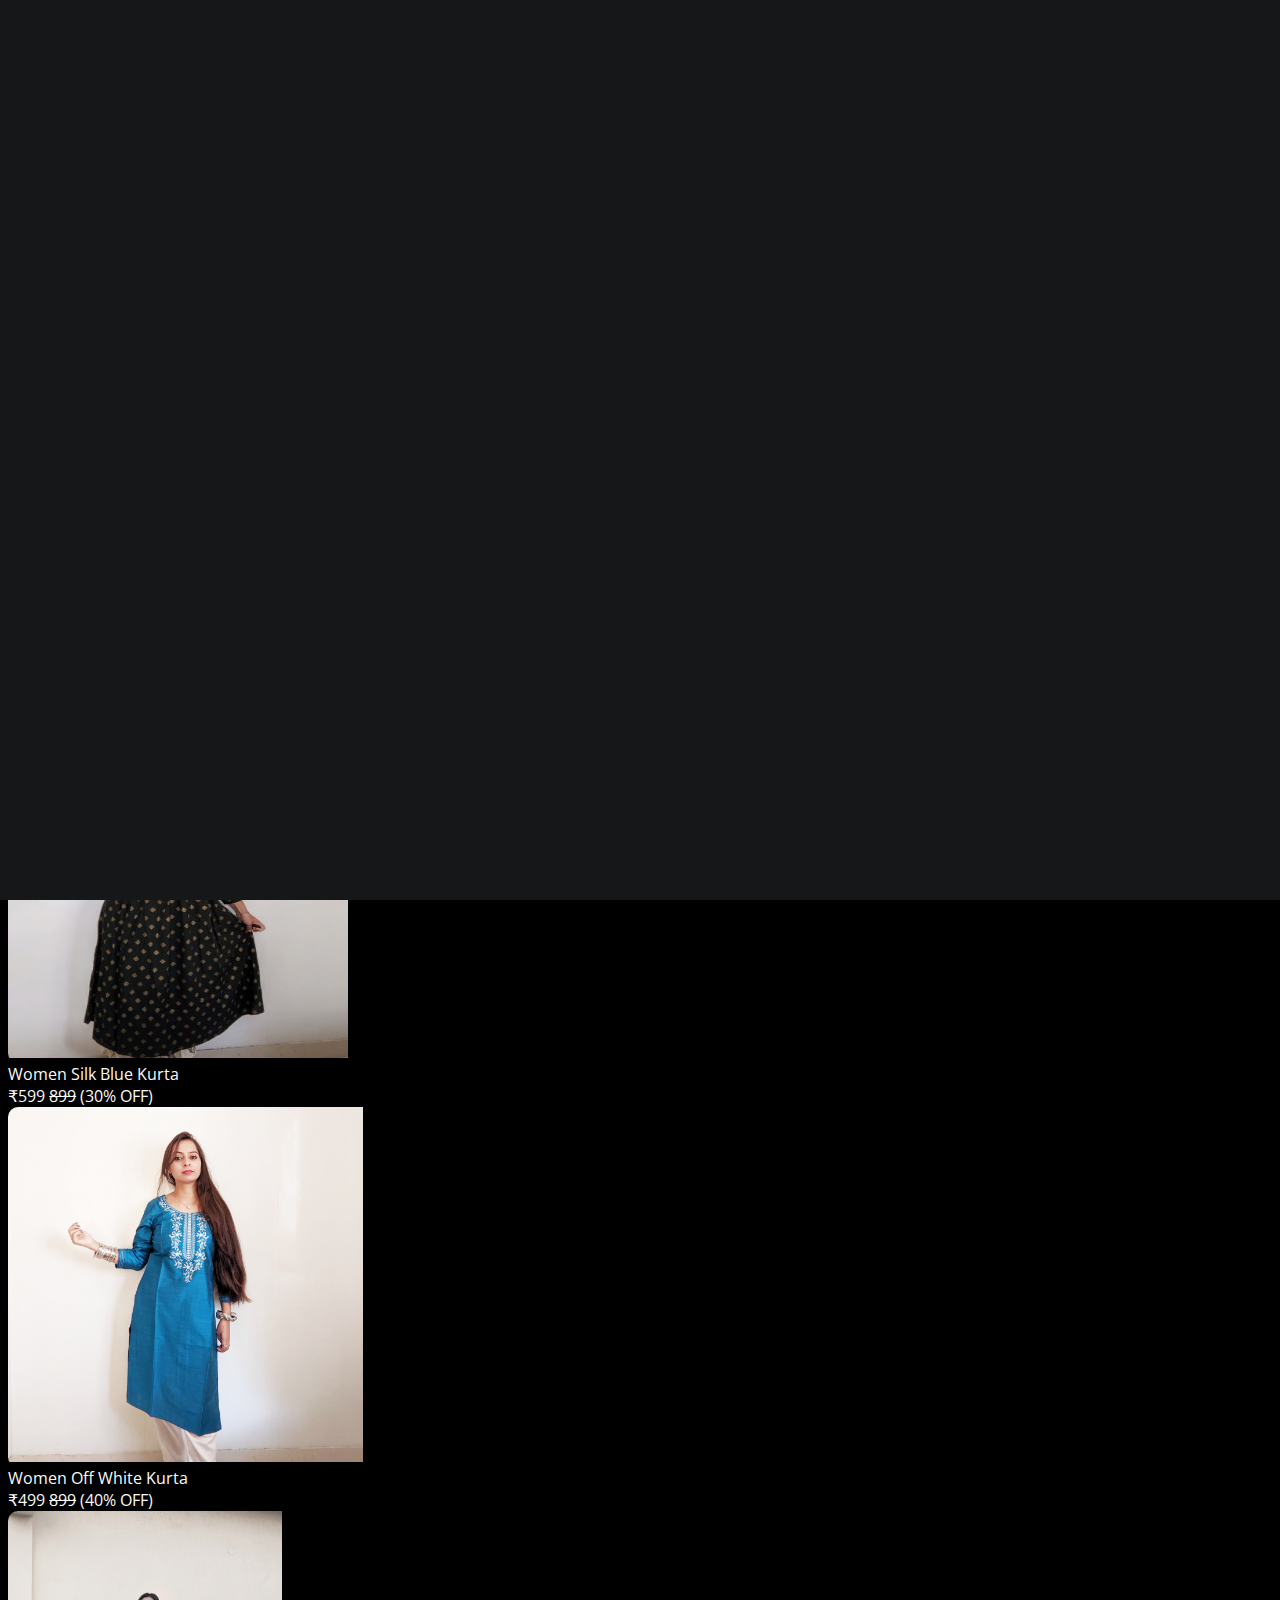
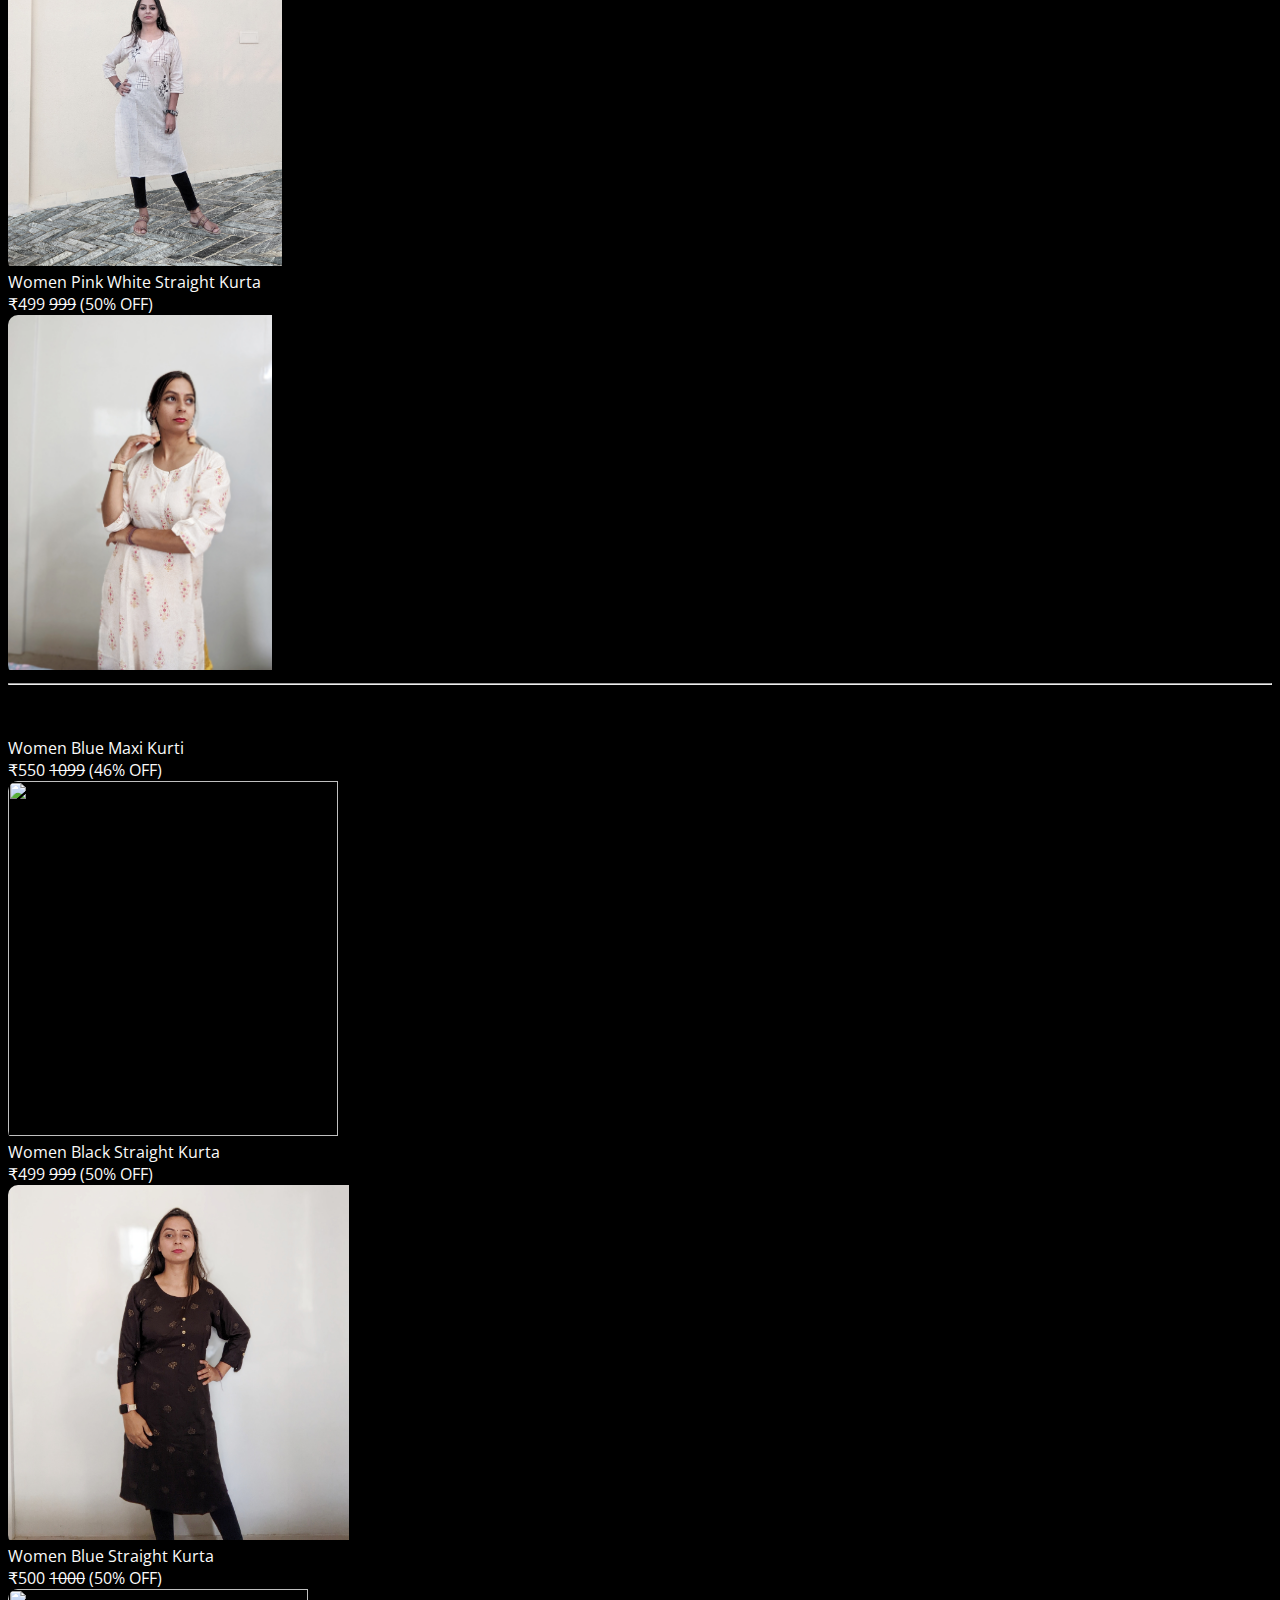
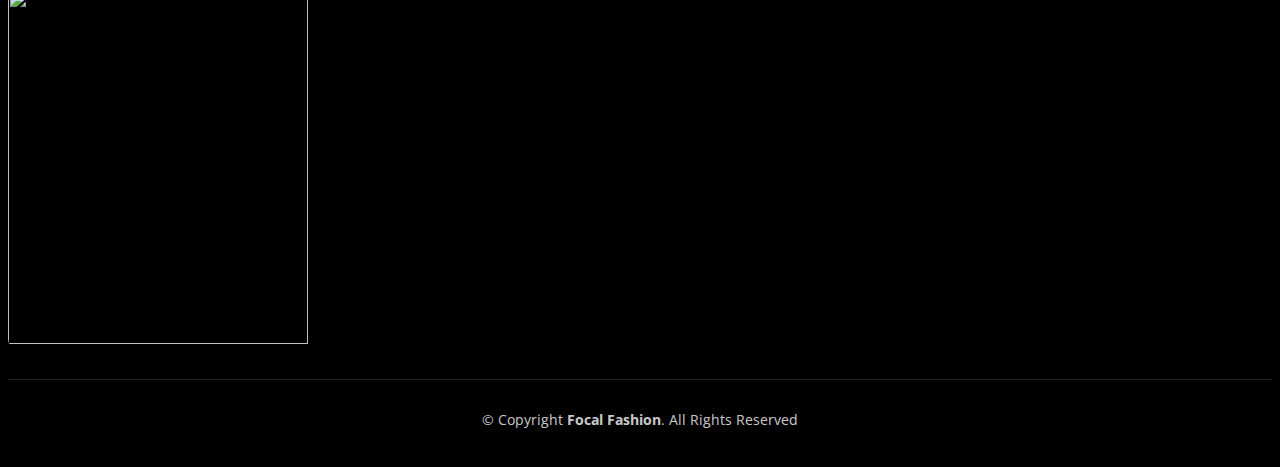
==== index.html @ 47ecf694 "Meta tag changes" ====
<!DOCTYPE html>
<html lang="en">

<head>
  <meta charset="utf-8">
  <meta content="width=device-width, initial-scale=1.0" name="viewport">

  <title>Women Style | Kurta | Ethinic Wear | Focal Fashion</title>
  <meta content="Comfortable and affordable kurtis for all women. Kurtas are the most comfortable and elegant attire for you. 
  Clothing is not just a material but it brings the confidence to you " 
  name="description">
  <meta content="Women fashion" name="keywords">

  <!-- Favicons -->
  <link href="assets/img/favicon.png" rel="icon">
  <link href="assets/img/apple-touch-icon.png" rel="apple-touch-icon">

  <!-- Google Fonts -->
  <link rel="preconnect" href="https://fonts.googleapis.com">
  <link rel="preconnect" href="https://fonts.gstatic.com" crossorigin>
  <link href="https://fonts.googleapis.com/css2?family=Open+Sans:ital,wght@0,300;0,400;0,500;0,600;0,700;1,300;1,400;1,600;1,700&family=Inter:ital,wght@0,300;0,400;0,500;0,600;0,700;1,300;1,400;1,500;1,600;1,700&family=Cardo:ital,wght@0,400;0,700;1,400&display=swap" rel="stylesheet">

  <!-- Vendor CSS Files -->
  <link rel="stylesheet" href="https://cdnjs.cloudflare.com/ajax/libs/bootstrap/5.2.0/css/bootstrap.min.css" integrity="sha512-XWTTruHZEYJsxV3W/lSXG1n3Q39YIWOstqvmFsdNEEQfHoZ6vm6E9GK2OrF6DSJSpIbRbi+Nn0WDPID9O7xB2Q==" crossorigin="anonymous" referrerpolicy="no-referrer" />
  <link rel="stylesheet" href="https://cdnjs.cloudflare.com/ajax/libs/bootstrap-icons/1.9.1/font/bootstrap-icons.min.css" integrity="sha512-5PV92qsds/16vyYIJo3T/As4m2d8b6oWYfoqV+vtizRB6KhF1F9kYzWzQmsO6T3z3QG2Xdhrx7FQ+5R1LiQdUA==" crossorigin="anonymous" referrerpolicy="no-referrer" />
  <link rel="stylesheet" href="https://cdnjs.cloudflare.com/ajax/libs/Swiper/8.3.2/swiper-bundle.min.css" integrity="sha512-T3xwtELy3dqQUajk2sl4V6x/VnT+WbXgAKIu/Go7L6oDDWf4A5dJbG49vKn0am3dTNh/KHAbU2+4Ih2vVioxSg==" crossorigin="anonymous" referrerpolicy="no-referrer" />
  <link rel="stylesheet" href="https://cdnjs.cloudflare.com/ajax/libs/glightbox/3.2.0/css/glightbox.min.css" integrity="sha512-T+KoG3fbDoSnlgEXFQqwcTC9AdkFIxhBlmoaFqYaIjq2ShhNwNao9AKaLUPMfwiBPL0ScxAtc+UYbHAgvd+sjQ==" crossorigin="anonymous" referrerpolicy="no-referrer" />
  <link rel="stylesheet" href="https://cdnjs.cloudflare.com/ajax/libs/aos/2.3.4/aos.css" integrity="sha512-1cK78a1o+ht2JcaW6g8OXYwqpev9+6GqOkz9xmBN9iUUhIndKtxwILGWYOSibOKjLsEdjyjZvYDq/cZwNeak0w==" crossorigin="anonymous" referrerpolicy="no-referrer" />

  <!-- Template Main CSS File -->
  <link href="assets/css/main.css" rel="stylesheet">
  <script async src="https://www.googletagmanager.com/gtag/js?id=G-SYGK1VL1H3"></script>
<script>
  window.dataLayer = window.dataLayer || [];
  function gtag(){dataLayer.push(arguments);}
  gtag('js', new Date());

  gtag('config', 'G-SYGK1VL1H3');
</script>
</head>

<body>

  <!-- ======= Header ======= -->
  <header id="header" class="header d-flex align-items-center fixed-top">
    <div class="container-fluid d-flex align-items-center justify-content-between">

      <a href="index.html" class="logo d-flex align-items-center  me-auto me-lg-0">
        <!-- Uncomment the line below if you also wish to use an image logo -->
        <i class="bi bi-camera"></i>
        <img src="assets/img/gallery/focalfashion.png" alt="">
        <!--
        <h1>Focal Fashion</h1> -->
      </a>

      <nav id="navbar" class="navbar">
        <ul>
          <li><a href="index.html" class="active">Home</a></li>
          <!--<li><a href="about.html">About</a></li>
          <li class="dropdown">
            <a href="#"><span>Products</span> <i class="bi bi-chevron-down dropdown-indicator"></i></a>
            <ul>
              <li class="dropdown">
                <a href="#"><span>Kurtas</span> <i class="bi bi-chevron-down dropdown-indicator"></i></a>
                <ul>
                  <li><a href="pages/anarkali-green-kurta.html">Anarkali Green Kurta</a></li>
                </ul>
              </li>
              <li class="dropdown">
                <a href="#"><span>Dress</span> <i class="bi bi-chevron-down dropdown-indicator"></i></a>
                <ul>
                  <li><a href="pages/blue-dress.html">Blue Dress</a></li>
                </ul>
              </li>
            </ul>
            <li><a href="services.html">Services</a></li>
          </li>-->
        
          <li><a href="contact.html">Contact</a></li>
        </ul>
      </nav><!-- .navbar -->

      <div class="header-social-links">
        <!--<a href="#" class="twitter"><i class="bi bi-twitter"></i></a>
        <a href="#" class="facebook"><i class="bi bi-facebook"></i></a>
        <a href="https://www.instagram.com/focalfashion_" class="instagram" target="_blank"><i class="bi bi-instagram"></i></a> -->
        <!--<a href="#" class="linkedin"><i class="bi bi-linkedin"></i></i></a>-->
      </div>
      <i class="mobile-nav-toggle mobile-nav-show bi bi-list"></i>
      <i class="mobile-nav-toggle mobile-nav-hide d-none bi bi-x"></i>

    </div>
  </header><!-- End Header -->

  <!-- ======= Hero Section ======= -->
  <section id="hero" class="hero d-flex flex-column justify-content-center align-items-center" data-aos="fade" data-aos-delay="1500">
    <div class="container">
      <div class="row justify-content-center">
        <div class="col-lg-6 text-center">
          <h2>Be Comfortable and Confident</h2>
          <p></p>
          <a href="https://wa.me/918278808691" class="btn-get-started">Buy Now</a>
        </div>
      </div>
    </div>
  </section><!-- End Hero Section -->

  <main id="main" data-aos="fade" data-aos-delay="1500">

    <!-- ======= Gallery Section ======= -->
    <section id="gallery" class="gallery">
      <div class="container-fluid">

        <div class="row gy-4 justify-content-center">
          
          <div class="col-xl-3 col-lg-4 col-md-6">

            <div>
              <h>Women Party Wear Anarkali Kurta</h><br>
              ₹599 <strike>1099</strike> (41% OFF)
                              </div>

            <div class="gallery-item h-100">
              <img src="assets/img/gallery/anarkali-green-kurta/a1.jpg" class="img-fluid" alt=""  style="width: 340px; height: 355px; text-align: center;">
              <div class="gallery-links d-flex align-items-center justify-content-center">
        
             
                <a href="pages/anarkali-green-kurta.html" class="details-link"><i class="bi bi-arrows-angle-expand"></i></a>
              </div>
            </div>
          </div>

          <div class="col-xl-3 col-lg-4 col-md-6">

            <div>
              <h>Women Silk Blue Kurta</h><br>
              ₹599 <strike>899</strike> (30% OFF)
              
                              </div>
            <div class="gallery-item h-100">
              <img src="assets/img/gallery/silk-kurta/a1.jpg" class="img-fluid" alt="" style="width: 355x; height: 355px; text-align: center;">
              <div class="gallery-links d-flex align-items-center justify-content-center">
                <!--<a href="assets/img/gallery/silk-kurta/a1.jpg" title="Gallery 1" class="glightbox preview-link"><i class="bi bi-arrows-angle-expand"></i></a> 
                <a href="pages/silk-kurta.html" class="details-link"><i class="bi bi-link-45deg"></i></a> -->
                <a href="pages/silk-kurta.html" class="details-link"><i class="bi bi-arrows-angle-expand"></i></a> 
              </div>
            </div>
          </div>

          

          <div class="col-xl-3 col-lg-4 col-md-6">
            <div>
              <h>Women Off White Kurta</h><br>
              ₹499 <strike>899</strike> (40% OFF)
              
                              </div>
            <div class="gallery-item h-100">
              <img src="assets/img/gallery/office-wear-straight-kurta/a1.jpg" class="img-fluid" alt="" style="width: 355x; height: 355px; text-align: center;">
              <div class="gallery-links d-flex align-items-center justify-content-center">
                    <!-- <a href="assets/img/gallery/office-wear-straight-kurta/a1.jpg" title="Gallery 1" class="glightbox preview-link"><i class="bi bi-arrows-angle-expand"></i></a>
                <a href="pages/office-wear-straight-kurta.html" class="details-link"><i class="bi bi-link-45deg"></i></a> -->
                <a href="pages/office-wear-straight-kurta.html" class="details-link"><i class="bi bi-arrows-angle-expand"></i></a>
              </div>
            </div>
          </div>

          <div class="col-xl-3 col-lg-4 col-md-6">
            <div>
              <h>Women Pink White Straight Kurta</h><br>
              ₹499 <strike>999</strike> (50% OFF)
              
                              </div>
            <div class="gallery-item h-100">
              <img src="assets/img/gallery/pink-white-kurta/a1.jpg" class="img-fluid" alt="" style="width: 355x; height: 355px; text-align: center;">
              <div class="gallery-links d-flex align-items-center justify-content-center">
                <!--<a href="assets/img/gallery/pink-white-kurta/a1.jpg" title="Gallery 1" class="glightbox preview-link"><i class="bi bi-arrows-angle-expand"></i></a>
                <a href="pages/pink-white-kurta.html" class="details-link"><i class="bi bi-link-45deg"></i></a>-->
                <a href="pages/pink-white-kurta.html" class="details-link"><i class="bi bi-arrows-angle-expand"></i></a>
              </div>
            </div>
          </div>
<hr>
<br> &nbsp; 
&nbsp; &nbsp; 

          <div class="col-xl-3 col-lg-4 col-md-6">
            <div>
              <h>Women Blue Maxi Kurti</h><br>
              ₹550 <strike>1099</strike> (46% OFF)
              
                              </div>
            <div class="gallery-item h-100">
              <img src="assets/img/gallery/blue-dress/a1.jpg" class="img-fluid" alt="" style="width: 330px; height: 355px; text-align: center;">
              <div class="gallery-links d-flex align-items-center justify-content-center">
                <!--<a href="assets/img/gallery/blue-dress/a1.jpg" title="Gallery 1" class="glightbox preview-link"><i class="bi bi-arrows-angle-expand"></i></a>
                <a href="pages/blue-dress.html" class="details-link"><i class="bi bi-link-45deg"></i></a> -->
                <a href="pages/blue-dress.html" class="details-link"><i class="bi bi-arrows-angle-expand"></i></a>
              </div>
            </div>
          </div>

          <div class="col-xl-3 col-lg-4 col-md-6">
            <div>
              <h>Women Black Straight  Kurta</h><br>
              ₹499 <strike>999</strike> (50% OFF)
              
                              </div>
            <div class="gallery-item h-100">
              <img src="assets/img/gallery/black-straight-kurti/a1.jpg" class="img-fluid" alt="" style="width: 355x; height: 355px; text-align: center;">
              <div class="gallery-links d-flex align-items-center justify-content-center">
                <!--<a href="assets/img/gallery/black-straight-kurti/a1.jpg" title="Gallery 1" class="glightbox preview-link"><i class="bi bi-arrows-angle-expand"></i></a>
                <a href="pages/black-straight-kurti.html" class="details-link"><i class="bi bi-link-45deg"></i></a> -->

                <a href="pages/black-straight-kurti.html" class="details-link"><i class="bi bi-arrows-angle-expand"></i></a>
              </div>
            </div>
          </div>

          <div class="col-xl-3 col-lg-4 col-md-6">
            <div>
              <h>Women Blue Straight Kurta</h><br>
              ₹500 <strike>1000</strike> (50% OFF)
              
                              </div>
            <div class="gallery-item h-100">
              <img src="assets/img/gallery/blue-straight/a1.jpg" class="img-fluid" alt="" style="width: 300px; height: 355px; text-align: center;">
              <div class="gallery-links d-flex align-items-center justify-content-center">
               <!-- <a href="assets/img/gallery/blue-straight/a1.jpg" title="Gallery 1" class="glightbox preview-link"><i class="bi bi-arrows-angle-expand"></i></a>
                <a href="pages/blue-straight.html" class="details-link"><i class="bi bi-link-45deg"></i></a>  -->
                <a href="pages/blue-straight.html" class="details-link"><i class="bi-arrows-angle-expand"></i></a> 
              </div>
            </div>
          </div>

        </div>

      </div>
    </section><!-- End Gallery Section -->

  </main><!-- End #main -->

  <!-- ======= Footer ======= -->
  <footer id="footer" class="footer">
    <div class="container">
      <div class="copyright">
        &copy; Copyright <strong><span>Focal Fashion</span></strong>. All Rights Reserved
      </div>
    </div>
  </footer><!-- End Footer -->

  <a href="#" class="scroll-top d-flex align-items-center justify-content-center"><i class="bi bi-arrow-up-short"></i></a>

  <div id="preloader">
    <div class="line"></div>
  </div>

  <!-- Vendor JS Files -->
  <script src="https://cdnjs.cloudflare.com/ajax/libs/bootstrap/5.2.0/js/bootstrap.bundle.min.js" integrity="sha512-9GacT4119eY3AcosfWtHMsT5JyZudrexyEVzTBWV3viP/YfB9e2pEy3N7WXL3SV6ASXpTU0vzzSxsbfsuUH4sQ==" crossorigin="anonymous" referrerpolicy="no-referrer"></script>
  <script src="https://cdnjs.cloudflare.com/ajax/libs/Swiper/8.3.2/swiper-bundle.min.js" integrity="sha512-V1mUBtsuFY9SNr+ptlCQAlPkhsH0RGLcazvOCFt415od2Bf9/YkdjXxZCdhrP/TVYsPeAWuHa+KYLbjNbeEnWg==" crossorigin="anonymous" referrerpolicy="no-referrer"></script>
  <script src="https://cdnjs.cloudflare.com/ajax/libs/glightbox/3.2.0/js/glightbox.min.js" integrity="sha512-S/H9RQ6govCzeA7F9D0m8NGfsGf0/HjJEiLEfWGaMCjFzavo+DkRbYtZLSO+X6cZsIKQ6JvV/7Y9YMaYnSGnAA==" crossorigin="anonymous" referrerpolicy="no-referrer"></script>
  <script src="https://cdnjs.cloudflare.com/ajax/libs/aos/2.3.4/aos.js" integrity="sha512-A7AYk1fGKX6S2SsHywmPkrnzTZHrgiVT7GcQkLGDe2ev0aWb8zejytzS8wjo7PGEXKqJOrjQ4oORtnimIRZBtw==" crossorigin="anonymous" referrerpolicy="no-referrer"></script>

  <!-- Template Main JS File -->
  <script src="assets/js/main.js"></script>

</body>

</html>
---- assets/css/main.css ----
/*--------------------------------------------------------------
# Set main reusable colors and fonts using CSS variables
# Learn more about CSS variables at https://developer.mozilla.org/en-US/docs/Web/CSS/Using_CSS_custom_properties
--------------------------------------------------------------*/
/* Fonts */
:root {
  --font-default: "Open Sans", system-ui, -apple-system, "Segoe UI", Roboto, "Helvetica Neue", Arial, "Noto Sans", "Liberation Sans", sans-serif, "Apple Color Emoji", "Segoe UI Emoji", "Segoe UI Symbol", "Noto Color Emoji";
  --font-primary: "Inter", sans-serif;
  --font-secondary: 'Open Sans','Segoe UI', Tahoma, Geneva, Verdana, sans-serif;
}

/* Colors */
:root {
  --color-default: #fafafa;
  --color-primary: #e33d2e;
  --color-secondary: #161718;
  --color-primary-contrast: #e06246;
}

/* Smooth scroll behavior */
:root {
  scroll-behavior: smooth;
}

/*--------------------------------------------------------------
# General
--------------------------------------------------------------*/
body {
  font-family: var(--font-default);
  color: var(--color-default);
  background-color: #000;
}

a {
  color: var(--color-primary);
  text-decoration: none;
}

a:hover {
  color: #32cf93;
  text-decoration: none;
}

h1,
h2,
h3,
h4,
h5,
h6 {
  font-family: var(--font-primary);
}

/*--------------------------------------------------------------
# Sections & Section Header
--------------------------------------------------------------*/
.section-header {
  padding-bottom: 40px;
}

.section-header h2 {
  font-size: 14px;
  font-weight: 500;
  padding: 0;
  line-height: 1px;
  margin: 0 0 5px 0;
  letter-spacing: 2px;
  text-transform: uppercase;
  color: rgba(255, 255, 255, 0.6);
  font-family: var(--font-primary);
}

.section-header h2::after {
  content: "";
  width: 120px;
  height: 1px;
  display: inline-block;
  background: #5bd9a9;
  margin: 4px 10px;
}

.section-header p {
  margin: 0;
  margin: 0;
  font-size: 36px;
  font-weight: 700;
  font-family: var(--font-secondary);
  color: #fff;
}

/*--------------------------------------------------------------
# Page Header
--------------------------------------------------------------*/
.page-header {
  padding: 120px 0 60px 0;
  min-height: 30vh;
  position: relative;
}

.page-header h2 {
  font-size: 56px;
  font-weight: 500;
  color: #fff;
  font-family: var(--font-secondary);
}

@media (max-width: 768px) {
  .page-header h2 {
    font-size: 36px;
  }
}

.page-header p {
  color: rgba(255, 255, 255, 0.8);
}

.page-header .cta-btn {
  font-family: var(--font-primary);
  font-weight: 400;
  font-size: 14px;
  display: inline-block;
  padding: 12px 40px;
  border-radius: 4px;
  letter-spacing: 1px;
  text-transform: uppercase;
  transition: 0.3s;
  color: #fff;
  background: var(--color-primary);
}

.page-header .cta-btn:hover {
  background: var(--color-primary-contrast);
}

/*--------------------------------------------------------------
# Scroll top button
--------------------------------------------------------------*/
.scroll-top {
  position: fixed;
  visibility: hidden;
  opacity: 0;
  right: 15px;
  bottom: -15px;
  z-index: 99999;
  background: var(--color-primary);
  width: 44px;
  height: 44px;
  border-radius: 50px;
  transition: all 0.4s;
}

.scroll-top i {
  font-size: 24px;
  color: #fff;
  line-height: 0;
}

.scroll-top:hover {
  background: rgba(39, 167, 118, 0.8);
  color: #fff;
}

.scroll-top.active {
  visibility: visible;
  opacity: 1;
  bottom: 15px;
}

/*--------------------------------------------------------------
# Preloader
--------------------------------------------------------------*/
#preloader {
  display: flex;
  position: fixed;
  inset: 0;
  width: 100%;
  height: 100vh;
  z-index: 99999;
}

#preloader:before,
#preloader:after {
  content: "";
  background-color: var(--color-secondary);
  position: absolute;
  inset: 0;
  width: 50%;
  height: 100%;
  transition: all 0.3s ease 0s;
  z-index: -1;
}

#preloader:after {
  left: auto;
  right: 0;
}

#preloader .line {
  position: relative;
  overflow: hidden;
  margin: auto;
  width: 1px;
  height: 280px;
  transition: all 0.8s ease 0s;
}

#preloader .line:before {
  content: "";
  position: absolute;
  background-color: #fff;
  left: 0;
  top: 50%;
  width: 1px;
  height: 0%;
  transform: translateY(-50%);
  -webkit-animation: lineincrease 1000ms ease-in-out 0s forwards;
  animation: lineincrease 1000ms ease-in-out 0s forwards;
}

#preloader .line:after {
  content: "";
  position: absolute;
  background-color: #999;
  left: 0;
  top: 0;
  width: 1px;
  height: 100%;
  transform: translateY(-100%);
  -webkit-animation: linemove 1200ms linear 0s infinite;
  animation: linemove 1200ms linear 0s infinite;
  -webkit-animation-delay: 2000ms;
  animation-delay: 2000ms;
}

#preloader.loaded .line {
  opacity: 0;
  height: 100% !important;
}

#preloader.loaded .line:after {
  opacity: 0;
}

#preloader.loaded:before,
#preloader.loaded:after {
  -webkit-animation: preloaderfinish 300ms ease-in-out 500ms forwards;
  animation: preloaderfinish 300ms ease-in-out 500ms forwards;
}

@-webkit-keyframes lineincrease {
  0% {
    height: 0%;
  }

  100% {
    height: 100%;
  }
}

@keyframes lineincrease {
  0% {
    height: 0%;
  }

  100% {
    height: 100%;
  }
}

@-webkit-keyframes linemove {
  0% {
    transform: translateY(200%);
  }

  100% {
    transform: translateY(-100%);
  }
}

@keyframes linemove {
  0% {
    transform: translateY(200%);
  }

  100% {
    transform: translateY(-100%);
  }
}

@-webkit-keyframes preloaderfinish {
  0% {
    width: 5 0%;
  }

  100% {
    width: 0%;
  }
}

@keyframes preloaderfinish {
  0% {
    width: 5 0%;
  }

  100% {
    width: 0%;
  }
}

/*--------------------------------------------------------------
# Header
--------------------------------------------------------------*/
.header {
  transition: all 0.5s;
  z-index: 997;
  padding: 30px 0;
  background-color: #000;
}

.header .logo {
  transition: 0.3s;
}

.header .logo img {
  max-height: 40px;
  margin-right: 8px;
}

.header .logo h1 {
  font-size: 32px;
  margin: 0;
  font-weight: 400;
  color: #fff;
  font-family: var(--font-secondary);
}

.header .logo i {
  font-size: 32px;
  margin-right: 8px;
  line-height: 0;
}

@media (max-width: 575px) {
  .header .logo h1 {
    font-size: 26px;
  }

  .header .logo i {
    font-size: 24px;
  }
}

.header .header-social-links {
  padding-right: 15px;
}

.header .header-social-links a {
  color: rgba(255, 255, 255, 0.5);
  padding-left: 15px;
  display: inline-block;
  line-height: 0px;
  transition: 0.3s;
  font-size: 16px;
}

.header .header-social-links a:hover {
  color: #fff;
}

@media (max-width: 575px) {
  .header .header-social-links a {
    padding-left: 5px;
  }
}

/*--------------------------------------------------------------
# Desktop Navigation
--------------------------------------------------------------*/
@media (min-width: 1280px) {
  .navbar {
    padding: 0;
  }

  .navbar ul {
    margin: 0;
    padding: 0;
    display: flex;
    list-style: none;
    align-items: center;
  }

  .navbar li {
    position: relative;
  }

  .navbar a,
  .navbar a:focus {
    display: flex;
    align-items: center;
    justify-content: space-between;
    padding: 10px 0 10px 30px;
    font-family: var(--font-primary);
    text-transform: uppercase;
    letter-spacing: 1px;
    font-size: 13px;
    font-weight: 400;
    color: rgba(255, 255, 255, 0.5);
    white-space: nowrap;
    transition: 0.3s;
  }

  .navbar a i,
  .navbar a:focus i {
    font-size: 12px;
    line-height: 0;
    margin-left: 5px;
  }

  .navbar a:hover,
  .navbar .active,
  .navbar .active:focus,
  .navbar li:hover>a {
    color: #fff;
  }

  .navbar .dropdown ul {
    display: block;
    position: absolute;
    left: 14px;
    top: calc(100% + 30px);
    margin: 0;
    padding: 10px 0;
    z-index: 99;
    opacity: 0;
    visibility: hidden;
    background: var(--color-secondary);
    transition: 0.3s;
    border-radius: 4px;
  }

  .navbar .dropdown ul li {
    min-width: 200px;
  }

  .navbar .dropdown ul a {
    padding: 10px 20px;
    font-size: 15px;
    text-transform: none;
    font-weight: 400;
  }

  .navbar .dropdown ul a i {
    font-size: 12px;
  }

  .navbar .dropdown ul a:hover,
  .navbar .dropdown ul .active:hover,
  .navbar .dropdown ul li:hover>a {
    color: #fff;
  }

  .navbar .dropdown:hover>ul {
    opacity: 1;
    top: 100%;
    visibility: visible;
  }

  .navbar .dropdown .dropdown ul {
    top: 0;
    left: calc(100% - 30px);
    visibility: hidden;
  }

  .navbar .dropdown .dropdown:hover>ul {
    opacity: 1;
    top: 0;
    left: 100%;
    visibility: visible;
  }
}

@media (min-width: 1280px) and (max-width: 1366px) {
  .navbar .dropdown .dropdown ul {
    left: -90%;
  }

  .navbar .dropdown .dropdown:hover>ul {
    left: -100%;
  }
}

@media (min-width: 1280px) {

  .mobile-nav-show,
  .mobile-nav-hide {
    display: none;
  }
}

/*--------------------------------------------------------------
# Mobile Navigation
--------------------------------------------------------------*/
@media (max-width: 1279px) {
  .navbar {
    position: fixed;
    top: 0;
    right: -100%;
    width: 100%;
    max-width: 400px;
    bottom: 0;
    transition: 0.3s;
    z-index: 9997;
  }

  .navbar ul {
    position: absolute;
    inset: 0;
    padding: 50px 0 10px 0;
    margin: 0;
    background: rgba(0, 0, 0, 0.9);
    overflow-y: auto;
    transition: 0.3s;
    z-index: 9998;
  }

  .navbar a,
  .navbar a:focus {
    display: flex;
    align-items: center;
    justify-content: space-between;
    padding: 10px 20px;
    font-family: var(--font-primary);
    font-size: 13px;
    text-transform: uppercase;
    font-weight: 400;
    color: rgba(255, 255, 255, 0.5);
    letter-spacing: 1px;
    white-space: nowrap;
    transition: 0.3s;
  }

  .navbar a i,
  .navbar a:focus i {
    font-size: 12px;
    line-height: 0;
    margin-left: 5px;
  }

  .navbar a:hover,
  .navbar .active,
  .navbar .active:focus,
  .navbar li:hover>a {
    color: #fff;
  }

  .navbar .dropdown ul,
  .navbar .dropdown .dropdown ul {
    position: static;
    display: none;
    padding: 10px 0;
    margin: 10px 20px;
    transition: all 0.5s ease-in-out;
    border: 1px solid black;
  }

  .navbar .dropdown>.dropdown-active,
  .navbar .dropdown .dropdown>.dropdown-active {
    display: block;
  }

  .mobile-nav-show {
    color: #fff;
    font-size: 28px;
    cursor: pointer;
    line-height: 0;
    transition: 0.5s;
    z-index: 9999;
    margin: 0 10px 0 10px;
  }

  .mobile-nav-hide {
    color: #fff;
    font-size: 32px;
    cursor: pointer;
    line-height: 0;
    transition: 0.5s;
    position: fixed;
    right: 20px;
    top: 20px;
    z-index: 9999;
  }

  .mobile-nav-active {
    overflow: hidden;
  }

  .mobile-nav-active .navbar {
    right: 0;
  }

  .mobile-nav-active .navbar:before {
    content: "";
    position: fixed;
    inset: 0;
    background: rgba(22, 23, 24, 0.8);
    z-index: 9996;
  }
}

/*--------------------------------------------------------------
# About Section
--------------------------------------------------------------*/
.about .content h2 {
  font-weight: 700;
  font-size: 24px;
  color: var(--color-primary);
}

.about .content ul {
  list-style: none;
  padding: 0;
}

.about .content ul li {
  margin-bottom: 20px;
  display: flex;
  align-items: center;
}

.about .content ul strong {
  margin-right: 10px;
}

.about .content ul i {
  font-size: 16px;
  margin-right: 5px;
  color: var(--color-primary);
  line-height: 0;
}

/*--------------------------------------------------------------
# Testimonials Section
--------------------------------------------------------------*/
.testimonials {
  margin-top: 80px;
}

.testimonials .testimonial-item {
  box-sizing: content-box;
  padding: 30px;
  margin: 40px 30px;
  background: var(--color-secondary);
  min-height: 320px;
  display: flex;
  flex-direction: column;
  text-align: center;
  transition: 0.3s;
}

.testimonials .testimonial-item .stars {
  margin-bottom: 15px;
}

.testimonials .testimonial-item .stars i {
  color: #ffc107;
  margin: 0 1px;
}

.testimonials .testimonial-item .testimonial-img {
  width: 90px;
  border-radius: 50%;
  border: 5px solid #474a4d;
  margin: 0 auto;
}

.testimonials .testimonial-item h3 {
  font-size: 18px;
  font-weight: bold;
  margin: 10px 0 5px 0;
  color: #fff;
}

.testimonials .testimonial-item h4 {
  font-size: 14px;
  color: rgba(255, 255, 255, 0.5);
  margin: 0;
}

.testimonials .testimonial-item p {
  font-style: italic;
  margin: 0 auto 15px auto;
}

.testimonials .swiper-pagination {
  margin-top: 20px;
  position: relative;
}

.testimonials .swiper-pagination .swiper-pagination-bullet {
  width: 12px;
  height: 12px;
  background-color: rgba(255, 255, 255, 0.2);
  opacity: 1;
}

.testimonials .swiper-pagination .swiper-pagination-bullet-active {
  background-color: rgba(255, 255, 255, 0.5);
}

.testimonials .swiper-slide {
  opacity: 0.3;
}

@media (max-width: 1199px) {
  .testimonials .swiper-slide-active {
    opacity: 1;
  }

  .testimonials .swiper-pagination {
    margin-top: 0;
  }

  .testimonials .testimonial-item {
    margin: 40px 20px;
  }
}

@media (min-width: 1200px) {
  .testimonials .swiper-slide-next {
    opacity: 1;
    transform: scale(1.12);
  }
}

/*--------------------------------------------------------------
# Pricing Section
--------------------------------------------------------------*/
.gallery {
  margin-top: 40px;
}

.gallery .gallery-item {
  position: relative;
  overflow: hidden;
  border-radius: 10px;
}

.gallery .gallery-item img {
  transition: 0.3s;
}

.gallery .gallery-links {
  position: absolute;
  inset: 0;
  opacity: 0;
  transition: all ease-in-out 0.3s;
  background: rgba(0, 0, 0, 0.6);
  z-index: 3;
}

.gallery .gallery-links .preview-link,
.gallery .gallery-links .details-link {
  font-size: 20px;
  color: rgba(255, 255, 255, 0.5);
  transition: 0.3s;
  line-height: 1.2;
  margin: 30px 8px 0 8px;
}

.gallery .gallery-links .preview-link:hover,
.gallery .gallery-links .details-link:hover {
  color: #fff;
}

.gallery .gallery-links .details-link {
  font-size: 30px;
  line-height: 0;
}

.gallery .gallery-item:hover .gallery-links {
  opacity: 1;
}

.gallery .gallery-item:hover .preview-link,
.gallery .gallery-item:hover .details-link {
  margin-top: 0;
}

.gallery .gallery-item:hover img {
  transform: scale(1.1);
}

.glightbox-clean .gslide-description {
  background: #222425;
}

.glightbox-clean .gslide-title {
  color: rgba(255, 255, 255, 0.8);
  margin: 0;
}

/*--------------------------------------------------------------
# Gallery Single Section
--------------------------------------------------------------*/
.gallery-single .portfolio-details-slider img {
  width: 100%;
}

.gallery-single .portfolio-details-slider .swiper-pagination .swiper-pagination-bullet {
  width: 12px;
  height: 12px;
  background-color: rgba(255, 255, 255, 0.7);
  opacity: 1;
}

.gallery-single .portfolio-details-slider .swiper-pagination .swiper-pagination-bullet-active {
  background-color: var(--color-primary);
}

.gallery-single .swiper-button-prev,
.gallery-single .swiper-button-next {
  width: 48px;
  height: 48px;
}

.gallery-single .swiper-button-prev:after,
.gallery-single .swiper-button-next:after {
  color: rgba(255, 255, 255, 0.8);
  background-color: rgba(0, 0, 0, 0.2);
  font-size: 24px;
  border-radius: 50%;
  width: 48px;
  height: 48px;
  display: flex;
  align-items: center;
  justify-content: center;
  transition: 0.3s;
}

.gallery-single .swiper-button-prev:hover:after,
.gallery-single .swiper-button-next:hover:after {
  background-color: rgba(0, 0, 0, 0.6);
}

@media (max-width: 575px) {

  .gallery-single .swiper-button-prev,
  .gallery-single .swiper-button-next {
    display: none;
  }
}

.gallery-single .portfolio-info h3 {
  font-size: 22px;
  font-weight: 700;
  margin-bottom: 20px;
  padding-bottom: 20px;
  position: relative;
  font-family: var(--font-secondary);
}

.gallery-single .portfolio-info h3:after {
  content: "";
  position: absolute;
  display: block;
  width: 50px;
  height: 3px;
  background: var(--color-primary);
  left: 0;
  bottom: 0;
}

.gallery-single .portfolio-info ul {
  list-style: none;
  padding: 0;
  font-size: 15px;
}

.gallery-single .portfolio-info ul li {
  display: flex;
  flex-direction: column;
  padding-bottom: 15px;
}

.gallery-single .portfolio-info ul strong {
  text-transform: uppercase;
  font-weight: 400;
  color: #6b7075;
  font-size: 14px;
}

.gallery-single .portfolio-info .btn-visit {
  padding: 8px 40px;
  background: var(--color-primary);
  color: #fff;
  border-radius: 50px;
  transition: 0.3s;
}

.gallery-single .portfolio-info .btn-visit:hover {
  background: var(--color-primary-contrast);
}

.gallery-single .portfolio-description h2 {
  font-size: 26px;
  font-weight: 700;
  margin-bottom: 20px;
  color: #fff;
  font-family: var(--font-secondary);
}

.gallery-single .portfolio-description p {
  padding: 0;
}

.gallery-single .portfolio-description .testimonial-item {
  padding: 30px 30px 0 30px;
  position: relative;
  background: var(--color-secondary);
  height: 100%;
  margin-bottom: 50px;
}

.gallery-single .portfolio-description .testimonial-item .testimonial-img {
  width: 90px;
  border-radius: 50px;
  border: 6px solid #2e3133;
  float: left;
  margin: 0 10px 0 0;
}

.gallery-single .portfolio-description .testimonial-item h3 {
  font-size: 18px;
  font-weight: bold;
  margin: 15px 0 5px 0;
  padding-top: 20px;
}

.gallery-single .portfolio-description .testimonial-item h4 {
  font-size: 14px;
  color: rgba(255, 255, 255, 0.6);
  margin: 0;
}

.gallery-single .portfolio-description .testimonial-item .quote-icon-left,
.gallery-single .portfolio-description .testimonial-item .quote-icon-right {
  color: #5bd9a9;
  font-size: 26px;
  line-height: 0;
}

.gallery-single .portfolio-description .testimonial-item .quote-icon-left {
  display: inline-block;
  left: -5px;
  position: relative;
}

.gallery-single .portfolio-description .testimonial-item .quote-icon-right {
  display: inline-block;
  right: -5px;
  position: relative;
  top: 10px;
  transform: scale(-1, -1);
}

.gallery-single .portfolio-description .testimonial-item p {
  font-style: italic;
  margin: 0 0 15px 0 0 0;
  padding: 0;
}

/*--------------------------------------------------------------
# Services Section
--------------------------------------------------------------*/
.services .service-item {
  padding: 50px 30px;
  transition: all ease-in-out 0.4s;
  background: var(--color-secondary);
  height: 100%;
  overflow: hidden;
  z-index: 1;
}

.services .service-item:before {
  content: "";
  position: absolute;
  background: #1d1f20;
  top: -200px;
  transition: all 0.3s;
  z-index: -1;
}

.services .service-item i {
  background: var(--color-primary);
  color: #fff;
  font-size: 24px;
  transition: 0.3s;
  display: flex;
  align-items: center;
  justify-content: center;
  width: 56px;
  height: 56px;
  border-radius: 50%;
}

.services .service-item h4 {
  font-weight: 600;
  margin: 15px 0 0 0;
  transition: 0.3s;
  font-size: 20px;
}

.services .service-item h4 a {
  color: #fff;
}

.services .service-item p {
  line-height: 24px;
  font-size: 14px;
  margin: 15px 0 0 0;
}

.services .service-item:hover:before {
  background: var(--color-primary);
  right: 0;
  top: 0;
  width: 100%;
  height: 100%;
  border-radius: 0px;
}

.services .service-item:hover h4 a,
.services .service-item:hover p {
  color: #fff;
}

.services .service-item:hover i {
  background: #fff;
  color: var(--color-primary);
}

/*--------------------------------------------------------------
# Pricing Section
--------------------------------------------------------------*/
.pricing {
  margin-top: 80px;
}

.pricing .pricing-item {
  border-bottom: 1px dashed #474a4d;
  width: 100%;
  height: 100%;
  padding: 0 0 15px 0;
}

.pricing .pricing-item h3 {
  margin: 0;
  font-size: 18px;
  font-weight: 500;
  color: rgba(255, 255, 255, 0.6);
}

.pricing .pricing-item h4 {
  margin: 0;
  font-size: 16px;
}

/*--------------------------------------------------------------
# Contact Section
--------------------------------------------------------------*/
.contact .info-item+.info-item {
  margin-top: 40px;
}

.contact .info-item i {
  font-size: 20px;
  color: var(--color-primary);
  float: left;
  width: 44px;
  height: 44px;
  background: #222425;
  display: flex;
  justify-content: center;
  align-items: center;
  border-radius: 50px;
  transition: all 0.3s ease-in-out;
  margin-right: 15px;
}

.contact .info-item h4 {
  padding: 0;
  font-size: 20px;
  font-weight: 600;
  margin-bottom: 5px;
  color: rgba(255, 255, 255, 0.5);
}

.contact .info-item p {
  padding: 0;
  margin-bottom: 0;
  font-size: 14px;
  color: #fff;
}

.contact .info-item:hover i {
  background: var(--color-primary);
  color: #fff;
}

.contact .php-email-form {
  width: 100%;
}

.contact .php-email-form .form-group {
  padding-bottom: 8px;
}

.contact .php-email-form .error-message {
  display: none;
  color: #fff;
  background: #df1529;
  text-align: left;
  padding: 15px;
  font-weight: 600;
}

.contact .php-email-form .error-message br+br {
  margin-top: 25px;
}

.contact .php-email-form .sent-message {
  display: none;
  color: #fff;
  background: var(--color-primary);
  text-align: center;
  padding: 15px;
  font-weight: 600;
}

.contact .php-email-form .loading {
  display: none;
  background: var(--color-secondary);
  text-align: center;
  padding: 15px;
  color: rgba(255, 255, 255, 0.6);
}

.contact .php-email-form .loading:before {
  content: "";
  display: inline-block;
  border-radius: 50%;
  width: 24px;
  height: 24px;
  margin: 0 10px -6px 0;
  border: 3px solid var(--color-primary);
  border-top-color: var(--color-secondary);
  -webkit-animation: animate-loading 1s linear infinite;
  animation: animate-loading 1s linear infinite;
}

.contact .php-email-form input,
.contact .php-email-form textarea {
  border-radius: 4px;
  box-shadow: none;
  font-size: 14px;
  background-color: var(--color-secondary);
  border: 1px solid #2e3133;
  color: #fff;
}

.contact .php-email-form input {
  height: 44px;
}

.contact .php-email-form textarea {
  padding: 10px 12px;
}

.contact .php-email-form button[type=submit] {
  background: var(--color-primary);
  border: 0;
  padding: 10px 35px;
  color: #fff;
  transition: 0.4s;
  border-radius: 4px;
}

.contact .php-email-form button[type=submit]:hover {
  background: rgba(39, 167, 118, 0.8);
}

@-webkit-keyframes animate-loading {
  0% {
    transform: rotate(0deg);
  }

  100% {
    transform: rotate(360deg);
  }
}

@keyframes animate-loading {
  0% {
    transform: rotate(0deg);
  }

  100% {
    transform: rotate(360deg);
  }
}

/*--------------------------------------------------------------
# Hero Section
--------------------------------------------------------------*/
.hero {
  width: 100%;
  min-height: 30vh;
  background: #000;
  background-size: cover;
  position: relative;
  padding: 140px 0 60px 0;
}

.hero h2 {
  margin: 0 0 10px 0;
  font-size: 38px;
  font-weight: 700;
  color: #fff;
  font-family: var(--font-secondary);
}

.hero h2 span {
  position: relative;
  z-index: 1;
  padding: 0 5px;
  display: inline-block;
}

.hero h2 span:before {
  content: "";
  position: absolute;
  height: 50%;
  bottom: 0;
  left: 0;
  right: 0;
  background: var(--color-primary);
  z-index: -1;
}

.hero p {
  color: rgba(255, 255, 255, 0.6);
  margin-bottom: 30px;
  font-size: 18px;
}

.hero .btn-get-started {
  font-family: var(--font-primary);
  font-weight: 400;
  font-size: 14px;
  display: inline-block;
  padding: 12px 40px;
  border-radius: 4px;
  letter-spacing: 1px;
  text-transform: uppercase;
  transition: 0.3s;
  color: #fff;
  background: var(--color-primary);
}

.hero .btn-get-started:hover {
  background: var(--color-primary-contrast);
}

@media (max-width: 768px) {
  .hero h2 {
    font-size: 32px;
  }
}

/*--------------------------------------------------------------
# Footer
--------------------------------------------------------------*/
.footer {
  margin-top: 30px;
  padding: 30px 0;
  font-size: 14px;
  border-top: 1px solid rgba(255, 255, 255, 0.15);
}

.footer .copyright {
  text-align: center;
  color: rgba(255, 255, 255, 0.8);
}

.footer .credits {
  padding-top: 6px;
  text-align: center;
  font-size: 13px;
  color: rgba(255, 255, 255, 0.8);
}

.footer .credits a {
  color: var(--color-primary);
}
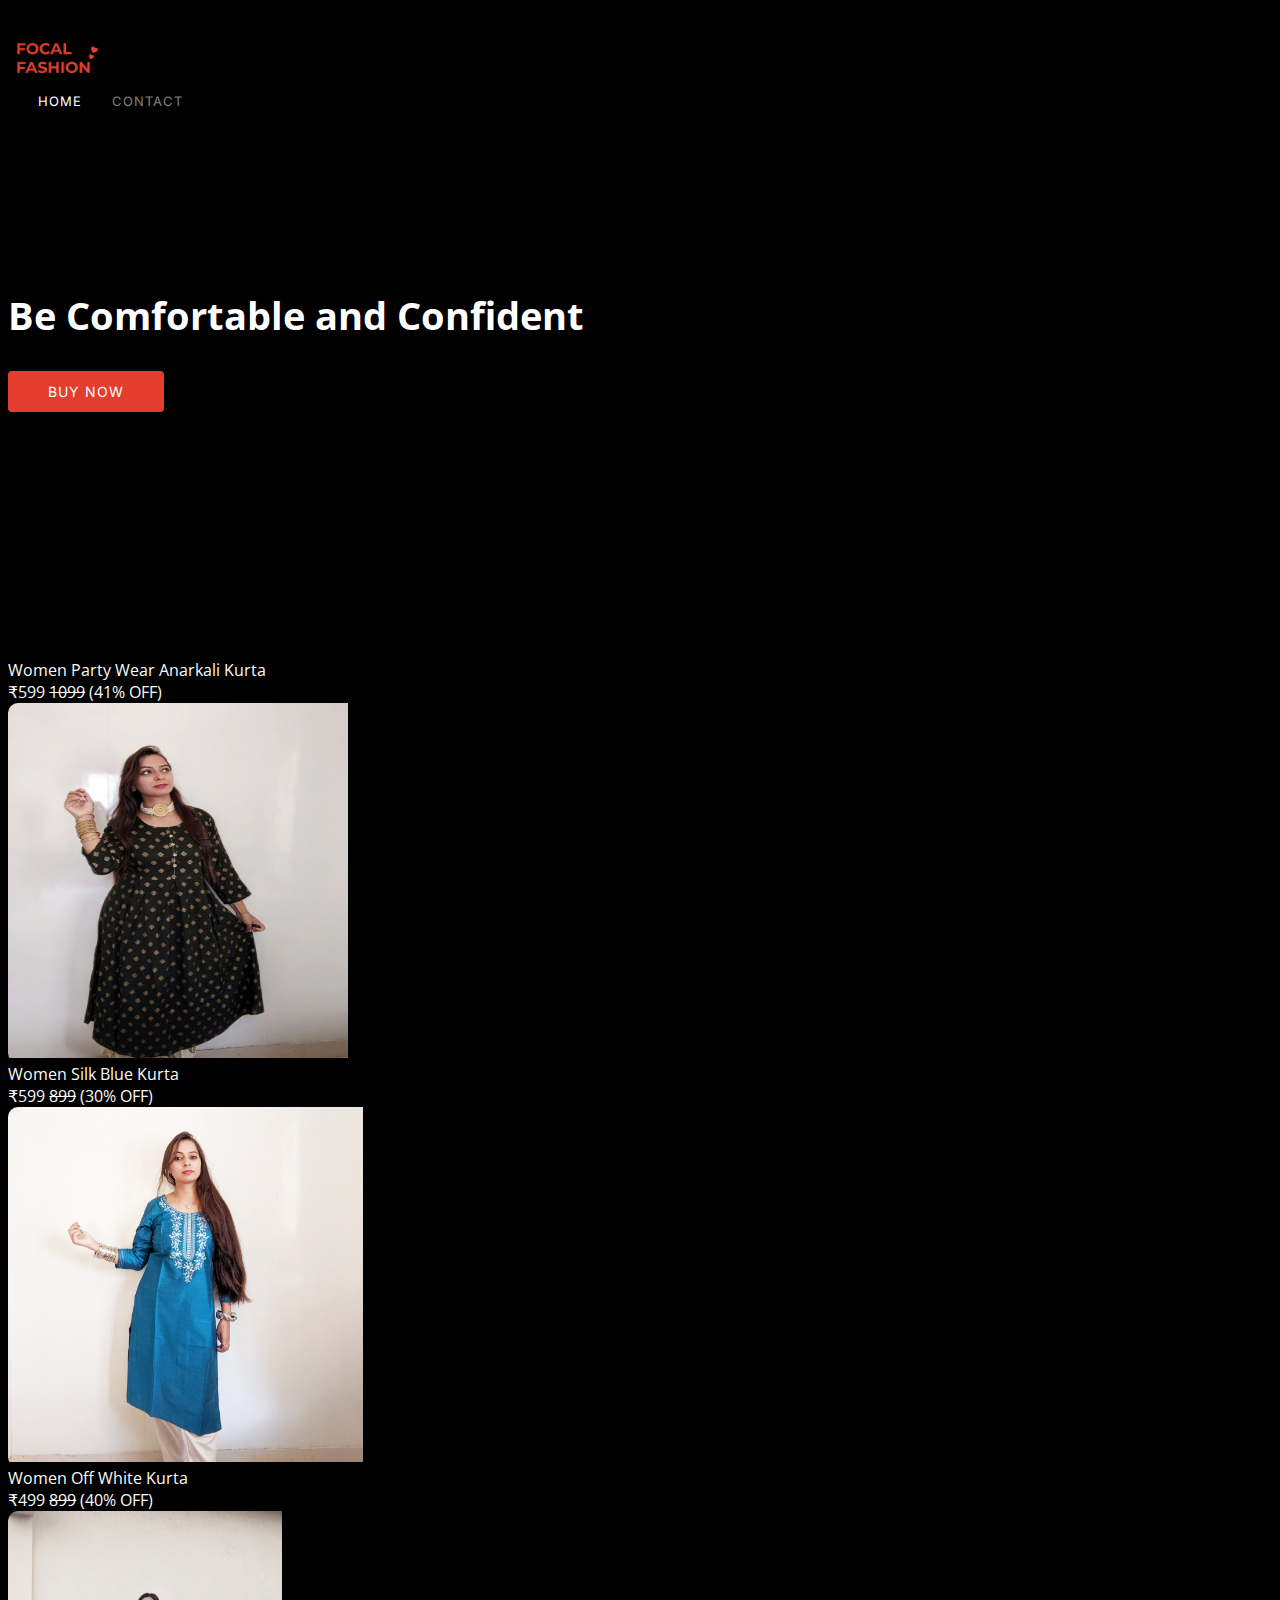
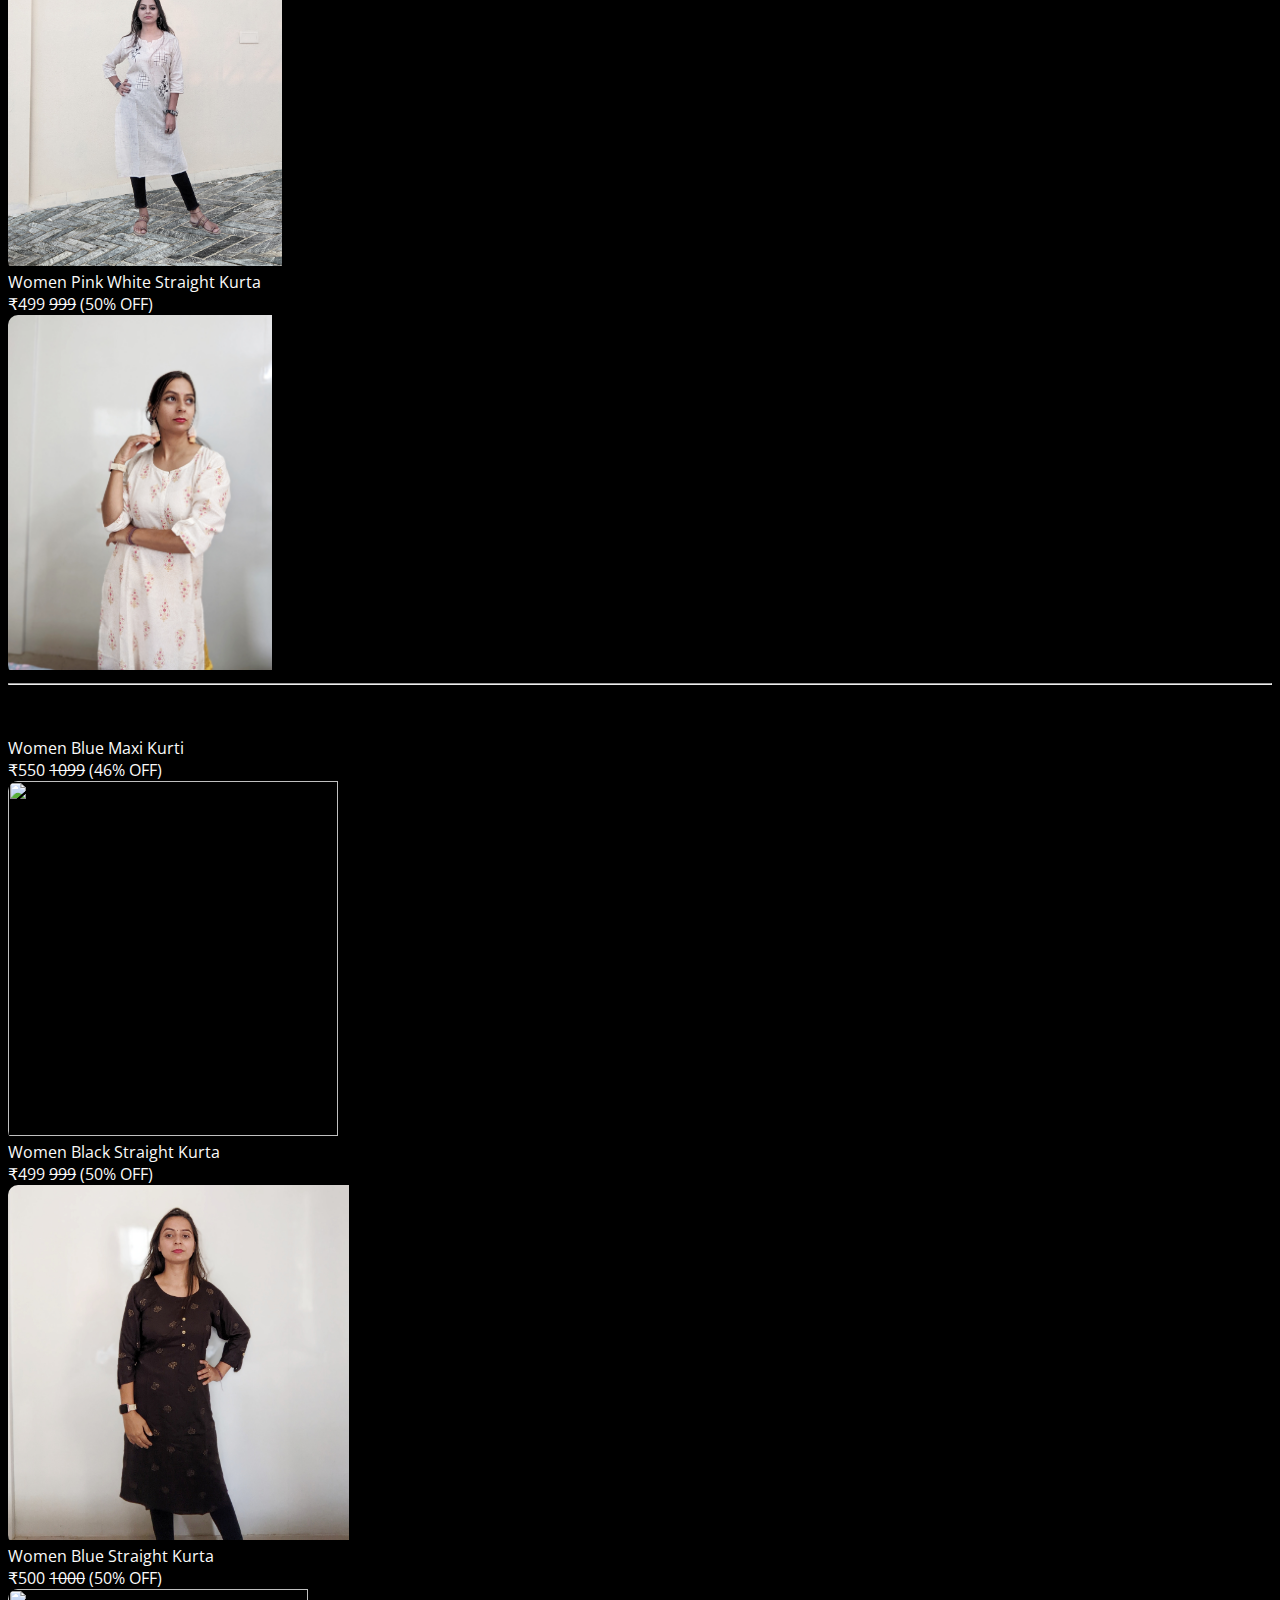
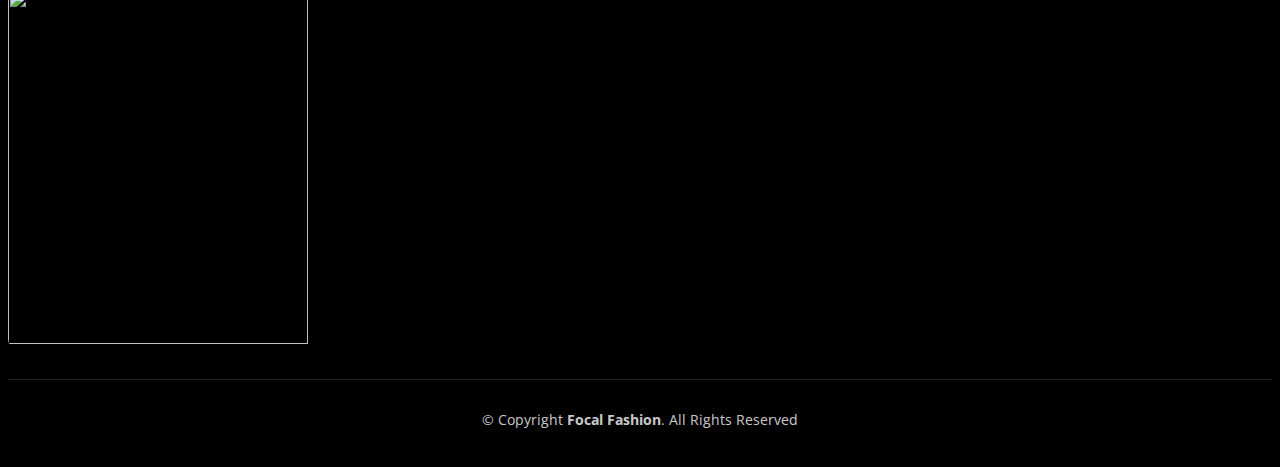
==== commit fa02e6e5: "Reduce animation delay" ====
--- a/index.html
+++ b/index.html
@@ -93,7 +93,7 @@
   </header><!-- End Header -->
 
   <!-- ======= Hero Section ======= -->
-  <section id="hero" class="hero d-flex flex-column justify-content-center align-items-center" data-aos="fade" data-aos-delay="1500">
+  <section id="hero" class="hero d-flex flex-column justify-content-center align-items-center" data-aos="fade" data-aos-delay="150">
     <div class="container">
       <div class="row justify-content-center">
         <div class="col-lg-6 text-center">
@@ -105,7 +105,7 @@
     </div>
   </section><!-- End Hero Section -->
 
-  <main id="main" data-aos="fade" data-aos-delay="1500">
+  <main id="main" data-aos="fade" data-aos-delay="300">
 
     <!-- ======= Gallery Section ======= -->
     <section id="gallery" class="gallery">
@@ -251,10 +251,6 @@
 
   <a href="#" class="scroll-top d-flex align-items-center justify-content-center"><i class="bi bi-arrow-up-short"></i></a>
 
-  <div id="preloader">
-    <div class="line"></div>
-  </div>
-
   <!-- Vendor JS Files -->
   <script src="https://cdnjs.cloudflare.com/ajax/libs/bootstrap/5.2.0/js/bootstrap.bundle.min.js" integrity="sha512-9GacT4119eY3AcosfWtHMsT5JyZudrexyEVzTBWV3viP/YfB9e2pEy3N7WXL3SV6ASXpTU0vzzSxsbfsuUH4sQ==" crossorigin="anonymous" referrerpolicy="no-referrer"></script>
   <script src="https://cdnjs.cloudflare.com/ajax/libs/Swiper/8.3.2/swiper-bundle.min.js" integrity="sha512-V1mUBtsuFY9SNr+ptlCQAlPkhsH0RGLcazvOCFt415od2Bf9/YkdjXxZCdhrP/TVYsPeAWuHa+KYLbjNbeEnWg==" crossorigin="anonymous" referrerpolicy="no-referrer"></script>
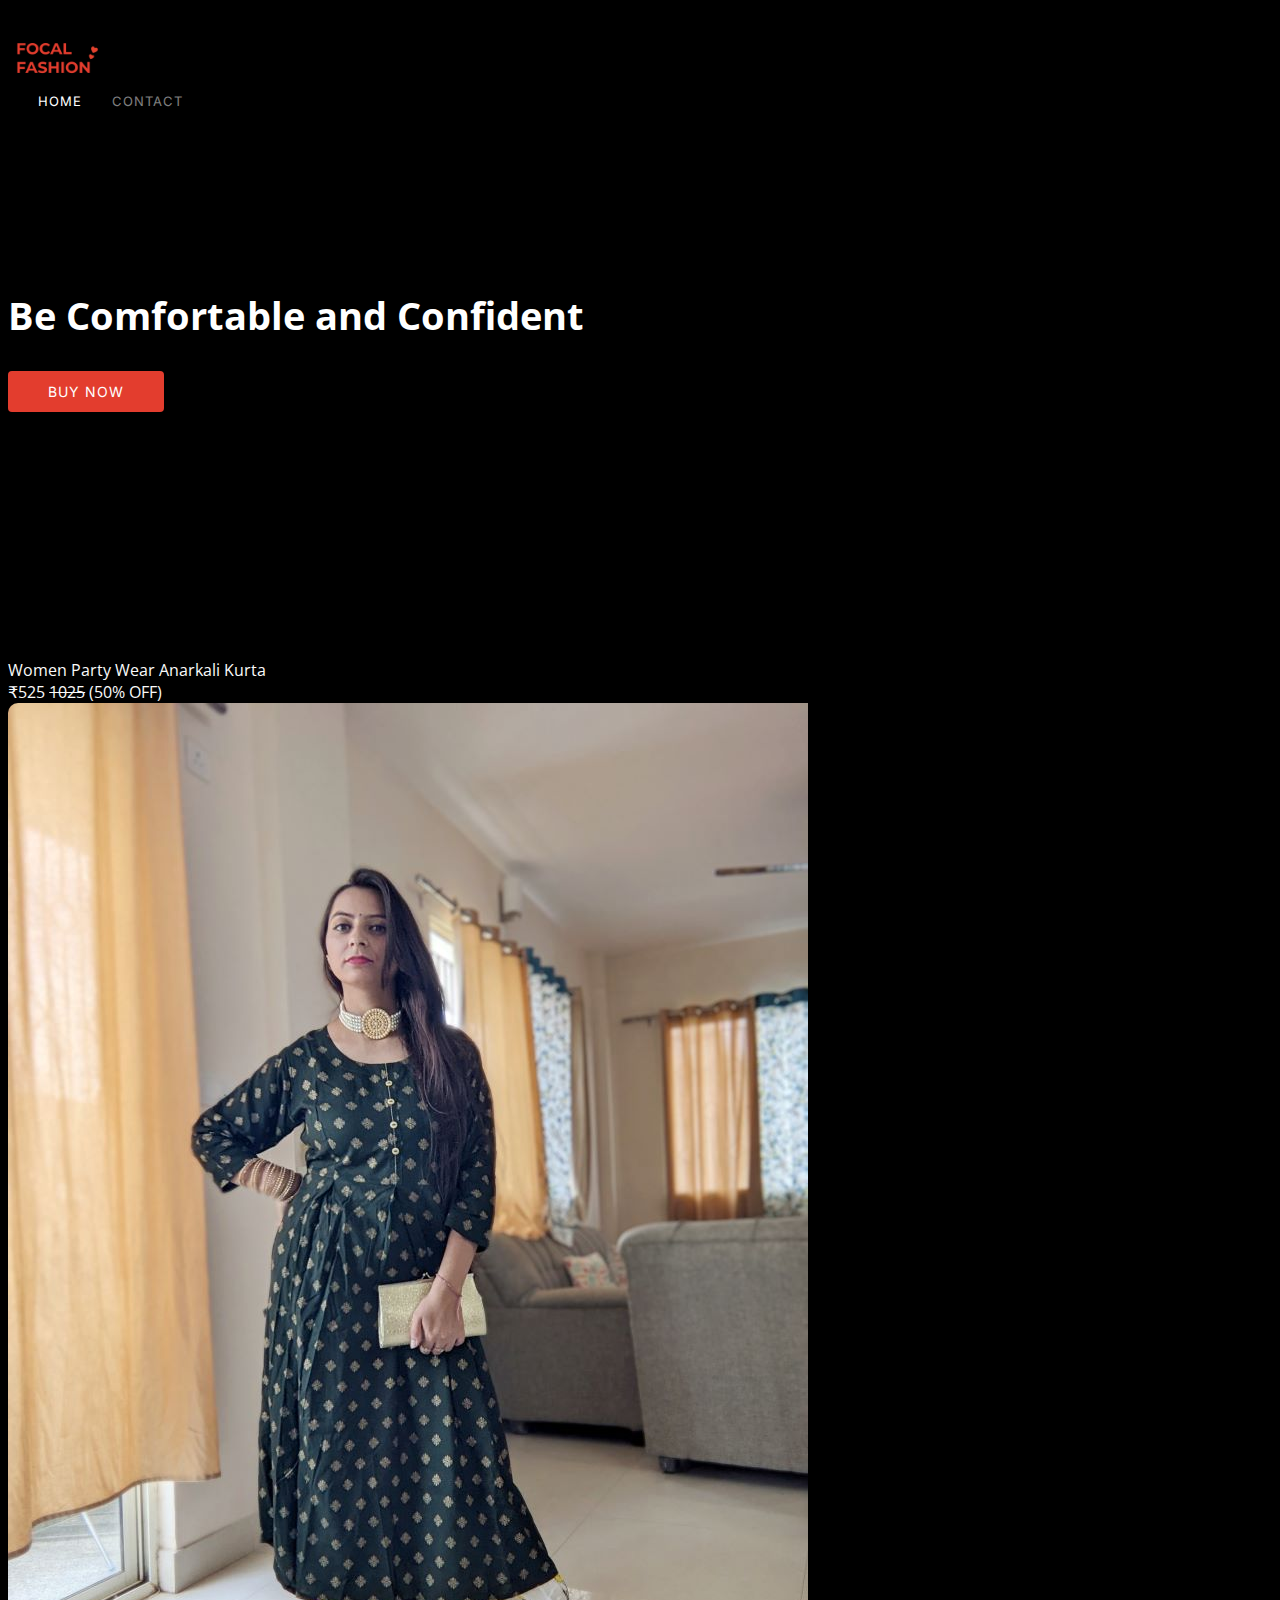
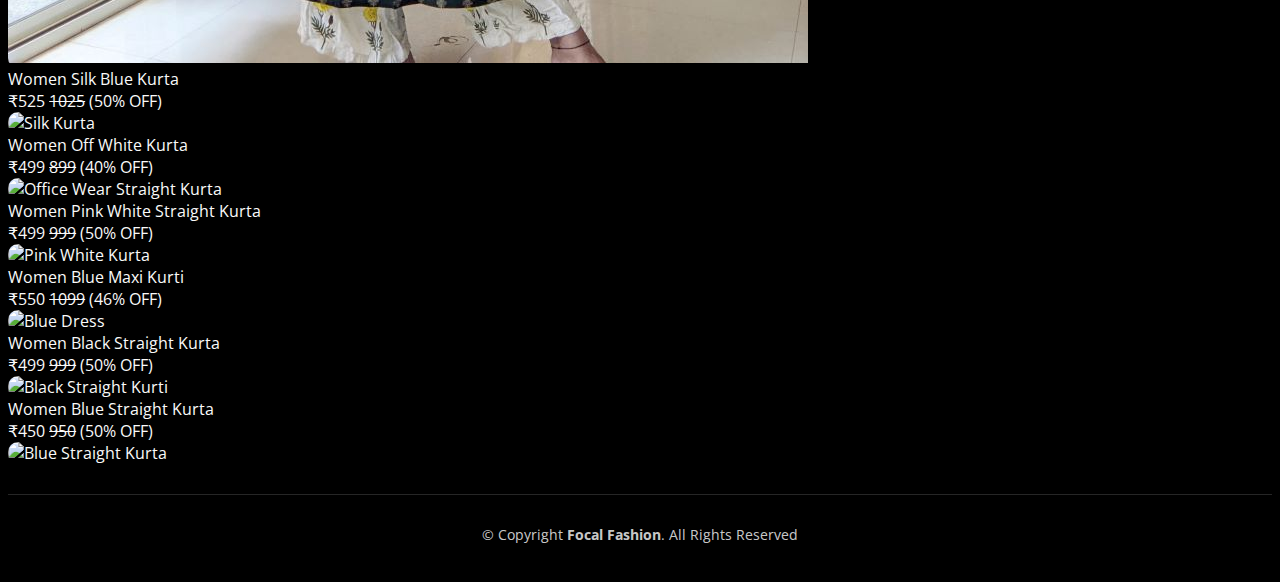
==== commit 337a81e9: "changing meta description" ====
--- a/index.html
+++ b/index.html
@@ -6,10 +6,14 @@
   <meta content="width=device-width, initial-scale=1.0" name="viewport">
 
   <title>Women Style | Kurta | Ethinic Wear | Focal Fashion</title>
-  <meta content="Comfortable and affordable kurtis for all women. Kurtas are the most comfortable and elegant attire for you. 
-  Clothing is not just a material but it brings the confidence to you " 
-  name="description">
-  <meta content="Women fashion" name="keywords">
+  <meta content="Comfortable and affordable kurtis for all women. Buy kurtas online at lowest price in India on focalfashion.shop.
+   Explore wide range of kurtas like straight printed kurtas, anarkali kurtas, casual and party wear kurtas for women at best prices."  name="description">
+  <meta content="Kurta Store under ₹599" name="description"> 
+  <meta content="Online Clothing Shop under ₹599" name="description"> 
+  <meta content="Most comfortable and elegant attire. Clothing brings the confidence to you " name="description">
+
+  <meta content=" Women, Clothing, bangalore , affordable kurta, long kurti, staraight kurta, kurtis online, kurta design" name="keywords">
+  
 
   <!-- Favicons -->
   <link href="assets/img/favicon.png" rel="icon">
@@ -18,13 +22,25 @@
   <!-- Google Fonts -->
   <link rel="preconnect" href="https://fonts.googleapis.com">
   <link rel="preconnect" href="https://fonts.gstatic.com" crossorigin>
-  <link href="https://fonts.googleapis.com/css2?family=Open+Sans:ital,wght@0,300;0,400;0,500;0,600;0,700;1,300;1,400;1,600;1,700&family=Inter:ital,wght@0,300;0,400;0,500;0,600;0,700;1,300;1,400;1,500;1,600;1,700&family=Cardo:ital,wght@0,400;0,700;1,400&display=swap" rel="stylesheet">
-
+  
   <!-- Vendor CSS Files -->
-  <link rel="stylesheet" href="https://cdnjs.cloudflare.com/ajax/libs/bootstrap/5.2.0/css/bootstrap.min.css" integrity="sha512-XWTTruHZEYJsxV3W/lSXG1n3Q39YIWOstqvmFsdNEEQfHoZ6vm6E9GK2OrF6DSJSpIbRbi+Nn0WDPID9O7xB2Q==" crossorigin="anonymous" referrerpolicy="no-referrer" />
-  <link rel="stylesheet" href="https://cdnjs.cloudflare.com/ajax/libs/bootstrap-icons/1.9.1/font/bootstrap-icons.min.css" integrity="sha512-5PV92qsds/16vyYIJo3T/As4m2d8b6oWYfoqV+vtizRB6KhF1F9kYzWzQmsO6T3z3QG2Xdhrx7FQ+5R1LiQdUA==" crossorigin="anonymous" referrerpolicy="no-referrer" />
-  <link rel="stylesheet" href="https://cdnjs.cloudflare.com/ajax/libs/Swiper/8.3.2/swiper-bundle.min.css" integrity="sha512-T3xwtELy3dqQUajk2sl4V6x/VnT+WbXgAKIu/Go7L6oDDWf4A5dJbG49vKn0am3dTNh/KHAbU2+4Ih2vVioxSg==" crossorigin="anonymous" referrerpolicy="no-referrer" />
-  <link rel="stylesheet" href="https://cdnjs.cloudflare.com/ajax/libs/glightbox/3.2.0/css/glightbox.min.css" integrity="sha512-T+KoG3fbDoSnlgEXFQqwcTC9AdkFIxhBlmoaFqYaIjq2ShhNwNao9AKaLUPMfwiBPL0ScxAtc+UYbHAgvd+sjQ==" crossorigin="anonymous" referrerpolicy="no-referrer" />
+  <!-- Non-Critical CSS -->
+  <link rel="preload" href="https://cdnjs.cloudflare.com/ajax/libs/bootstrap/5.2.0/css/bootstrap.min.css" integrity="sha512-XWTTruHZEYJsxV3W/lSXG1n3Q39YIWOstqvmFsdNEEQfHoZ6vm6E9GK2OrF6DSJSpIbRbi+Nn0WDPID9O7xB2Q==" crossorigin="anonymous" referrerpolicy="no-referrer" as="style" onload="this.onload=null;this.rel='stylesheet'">
+  <noscript><link rel="stylesheet" href="https://cdnjs.cloudflare.com/ajax/libs/bootstrap/5.2.0/css/bootstrap.min.css" integrity="sha512-XWTTruHZEYJsxV3W/lSXG1n3Q39YIWOstqvmFsdNEEQfHoZ6vm6E9GK2OrF6DSJSpIbRbi+Nn0WDPID9O7xB2Q==" crossorigin="anonymous" referrerpolicy="no-referrer"></noscript>
+  
+  <link rel="preload" href="https://cdnjs.cloudflare.com/ajax/libs/bootstrap-icons/1.9.1/font/bootstrap-icons.min.css" integrity="sha512-5PV92qsds/16vyYIJo3T/As4m2d8b6oWYfoqV+vtizRB6KhF1F9kYzWzQmsO6T3z3QG2Xdhrx7FQ+5R1LiQdUA==" crossorigin="anonymous" referrerpolicy="no-referrer" as="style" onload="this.onload=null;this.rel='stylesheet'">
+  <noscript><link rel="stylesheet" href="https://cdnjs.cloudflare.com/ajax/libs/bootstrap-icons/1.9.1/font/bootstrap-icons.min.css" integrity="sha512-5PV92qsds/16vyYIJo3T/As4m2d8b6oWYfoqV+vtizRB6KhF1F9kYzWzQmsO6T3z3QG2Xdhrx7FQ+5R1LiQdUA==" crossorigin="anonymous" referrerpolicy="no-referrer"></noscript>
+
+  <link rel="preload"  href="https://fonts.googleapis.com/css2?family=Open+Sans:ital,wght@0,300;0,400;0,500;0,600;0,700;1,300;1,400;1,600;1,700&family=Inter:ital,wght@0,300;0,400;0,500;0,600;0,700;1,300;1,400;1,500;1,600;1,700&family=Cardo:ital,wght@0,400;0,700;1,400&display=swap" as="style" onload="this.onload=null;this.rel='stylesheet'">
+  <noscript><link rel="stylesheet"  href="https://fonts.googleapis.com/css2?family=Open+Sans:ital,wght@0,300;0,400;0,500;0,600;0,700;1,300;1,400;1,600;1,700&family=Inter:ital,wght@0,300;0,400;0,500;0,600;0,700;1,300;1,400;1,500;1,600;1,700&family=Cardo:ital,wght@0,400;0,700;1,400&display=swap"></noscript>
+
+  <link rel="preload"  href="https://cdnjs.cloudflare.com/ajax/libs/Swiper/8.3.2/swiper-bundle.min.css" integrity="sha512-T3xwtELy3dqQUajk2sl4V6x/VnT+WbXgAKIu/Go7L6oDDWf4A5dJbG49vKn0am3dTNh/KHAbU2+4Ih2vVioxSg==" crossorigin="anonymous" referrerpolicy="no-referrer" as="style" onload="this.onload=null;this.rel='stylesheet'">
+  <noscript><link rel="stylesheet"  href="https://cdnjs.cloudflare.com/ajax/libs/Swiper/8.3.2/swiper-bundle.min.css" integrity="sha512-T3xwtELy3dqQUajk2sl4V6x/VnT+WbXgAKIu/Go7L6oDDWf4A5dJbG49vKn0am3dTNh/KHAbU2+4Ih2vVioxSg==" crossorigin="anonymous" referrerpolicy="no-referrer"></noscript>
+
+  <link rel="preload"  href="https://cdnjs.cloudflare.com/ajax/libs/glightbox/3.2.0/css/glightbox.min.css" integrity="sha512-T+KoG3fbDoSnlgEXFQqwcTC9AdkFIxhBlmoaFqYaIjq2ShhNwNao9AKaLUPMfwiBPL0ScxAtc+UYbHAgvd+sjQ==" crossorigin="anonymous" referrerpolicy="no-referrer" as="style" onload="this.onload=null;this.rel='stylesheet'">
+  <noscript><link rel="stylesheet"  href="https://cdnjs.cloudflare.com/ajax/libs/glightbox/3.2.0/css/glightbox.min.css" integrity="sha512-T+KoG3fbDoSnlgEXFQqwcTC9AdkFIxhBlmoaFqYaIjq2ShhNwNao9AKaLUPMfwiBPL0ScxAtc+UYbHAgvd+sjQ==" crossorigin="anonymous" referrerpolicy="no-referrer"></noscript>
+
+  <!-- Critical CSS -->
   <link rel="stylesheet" href="https://cdnjs.cloudflare.com/ajax/libs/aos/2.3.4/aos.css" integrity="sha512-1cK78a1o+ht2JcaW6g8OXYwqpev9+6GqOkz9xmBN9iUUhIndKtxwILGWYOSibOKjLsEdjyjZvYDq/cZwNeak0w==" crossorigin="anonymous" referrerpolicy="no-referrer" />
 
   <!-- Template Main CSS File -->
@@ -117,14 +133,12 @@
 
             <div>
               <h>Women Party Wear Anarkali Kurta</h><br>
-              ₹599 <strike>1099</strike> (41% OFF)
-                              </div>
-
-            <div class="gallery-item h-100">
-              <img src="assets/img/gallery/anarkali-green-kurta/a1.jpg" class="img-fluid" alt=""  style="width: 340px; height: 355px; text-align: center;">
-              <div class="gallery-links d-flex align-items-center justify-content-center">
-        
-             
+              ₹525 <strike>1025</strike> (50% OFF)
+                              </div>
+
+            <div class="gallery-item h-100">
+              <img src="assets/img/gallery/anarkali-green-kurta/thumb.jpg" class="img-fluid img-home-thumb" alt="Anarkali Green Kurta">
+              <div class="gallery-links d-flex align-items-center justify-content-center">
                 <a href="pages/anarkali-green-kurta.html" class="details-link"><i class="bi bi-arrows-angle-expand"></i></a>
               </div>
             </div>
@@ -134,14 +148,12 @@
 
             <div>
               <h>Women Silk Blue Kurta</h><br>
-              ₹599 <strike>899</strike> (30% OFF)
-              
-                              </div>
-            <div class="gallery-item h-100">
-              <img src="assets/img/gallery/silk-kurta/a1.jpg" class="img-fluid" alt="" style="width: 355x; height: 355px; text-align: center;">
-              <div class="gallery-links d-flex align-items-center justify-content-center">
-                <!--<a href="assets/img/gallery/silk-kurta/a1.jpg" title="Gallery 1" class="glightbox preview-link"><i class="bi bi-arrows-angle-expand"></i></a> 
-                <a href="pages/silk-kurta.html" class="details-link"><i class="bi bi-link-45deg"></i></a> -->
+              ₹525 <strike>1025</strike> (50% OFF)
+              
+                              </div>
+            <div class="gallery-item h-100">
+              <img src="assets/img/gallery/silk-kurta/thumb.jpg" class="img-fluid img-home-thumb" alt="Silk Kurta">
+              <div class="gallery-links d-flex align-items-center justify-content-center">
                 <a href="pages/silk-kurta.html" class="details-link"><i class="bi bi-arrows-angle-expand"></i></a> 
               </div>
             </div>
@@ -156,10 +168,8 @@
               
                               </div>
             <div class="gallery-item h-100">
-              <img src="assets/img/gallery/office-wear-straight-kurta/a1.jpg" class="img-fluid" alt="" style="width: 355x; height: 355px; text-align: center;">
-              <div class="gallery-links d-flex align-items-center justify-content-center">
-                    <!-- <a href="assets/img/gallery/office-wear-straight-kurta/a1.jpg" title="Gallery 1" class="glightbox preview-link"><i class="bi bi-arrows-angle-expand"></i></a>
-                <a href="pages/office-wear-straight-kurta.html" class="details-link"><i class="bi bi-link-45deg"></i></a> -->
+              <img src="assets/img/gallery/office-wear-straight-kurta/thumb.jpg" class="img-fluid img-home-thumb" alt="Office Wear Straight Kurta">
+              <div class="gallery-links d-flex align-items-center justify-content-center">
                 <a href="pages/office-wear-straight-kurta.html" class="details-link"><i class="bi bi-arrows-angle-expand"></i></a>
               </div>
             </div>
@@ -172,17 +182,15 @@
               
                               </div>
             <div class="gallery-item h-100">
-              <img src="assets/img/gallery/pink-white-kurta/a1.jpg" class="img-fluid" alt="" style="width: 355x; height: 355px; text-align: center;">
-              <div class="gallery-links d-flex align-items-center justify-content-center">
-                <!--<a href="assets/img/gallery/pink-white-kurta/a1.jpg" title="Gallery 1" class="glightbox preview-link"><i class="bi bi-arrows-angle-expand"></i></a>
-                <a href="pages/pink-white-kurta.html" class="details-link"><i class="bi bi-link-45deg"></i></a>-->
+              <img src="assets/img/gallery/pink-white-kurta/thumb.jpg" class="img-fluid img-home-thumb" alt="Pink White Kurta">
+              <div class="gallery-links d-flex align-items-center justify-content-center">
                 <a href="pages/pink-white-kurta.html" class="details-link"><i class="bi bi-arrows-angle-expand"></i></a>
               </div>
             </div>
           </div>
-<hr>
+<!--<hr>
 <br> &nbsp; 
-&nbsp; &nbsp; 
+&nbsp; &nbsp; -->
 
           <div class="col-xl-3 col-lg-4 col-md-6">
             <div>
@@ -191,10 +199,8 @@
               
                               </div>
             <div class="gallery-item h-100">
-              <img src="assets/img/gallery/blue-dress/a1.jpg" class="img-fluid" alt="" style="width: 330px; height: 355px; text-align: center;">
-              <div class="gallery-links d-flex align-items-center justify-content-center">
-                <!--<a href="assets/img/gallery/blue-dress/a1.jpg" title="Gallery 1" class="glightbox preview-link"><i class="bi bi-arrows-angle-expand"></i></a>
-                <a href="pages/blue-dress.html" class="details-link"><i class="bi bi-link-45deg"></i></a> -->
+              <img src="assets/img/gallery/blue-dress/thumb.jpg" class="img-fluid img-home-thumb" alt="Blue Dress">
+              <div class="gallery-links d-flex align-items-center justify-content-center">
                 <a href="pages/blue-dress.html" class="details-link"><i class="bi bi-arrows-angle-expand"></i></a>
               </div>
             </div>
@@ -207,11 +213,8 @@
               
                               </div>
             <div class="gallery-item h-100">
-              <img src="assets/img/gallery/black-straight-kurti/a1.jpg" class="img-fluid" alt="" style="width: 355x; height: 355px; text-align: center;">
-              <div class="gallery-links d-flex align-items-center justify-content-center">
-                <!--<a href="assets/img/gallery/black-straight-kurti/a1.jpg" title="Gallery 1" class="glightbox preview-link"><i class="bi bi-arrows-angle-expand"></i></a>
-                <a href="pages/black-straight-kurti.html" class="details-link"><i class="bi bi-link-45deg"></i></a> -->
-
+              <img src="assets/img/gallery/black-straight-kurti/thumb.jpg" class="img-fluid img-home-thumb" alt="Black Straight Kurti">
+              <div class="gallery-links d-flex align-items-center justify-content-center">
                 <a href="pages/black-straight-kurti.html" class="details-link"><i class="bi bi-arrows-angle-expand"></i></a>
               </div>
             </div>
@@ -220,14 +223,12 @@
           <div class="col-xl-3 col-lg-4 col-md-6">
             <div>
               <h>Women Blue Straight Kurta</h><br>
-              ₹500 <strike>1000</strike> (50% OFF)
-              
-                              </div>
-            <div class="gallery-item h-100">
-              <img src="assets/img/gallery/blue-straight/a1.jpg" class="img-fluid" alt="" style="width: 300px; height: 355px; text-align: center;">
-              <div class="gallery-links d-flex align-items-center justify-content-center">
-               <!-- <a href="assets/img/gallery/blue-straight/a1.jpg" title="Gallery 1" class="glightbox preview-link"><i class="bi bi-arrows-angle-expand"></i></a>
-                <a href="pages/blue-straight.html" class="details-link"><i class="bi bi-link-45deg"></i></a>  -->
+              ₹450 <strike>950</strike> (50% OFF)
+              
+                              </div>
+            <div class="gallery-item h-100">
+              <img src="assets/img/gallery/blue-straight/thumb.jpg" class="img-fluid img-home-thumb" alt="Blue Straight Kurta">
+              <div class="gallery-links d-flex align-items-center justify-content-center">
                 <a href="pages/blue-straight.html" class="details-link"><i class="bi-arrows-angle-expand"></i></a> 
               </div>
             </div>
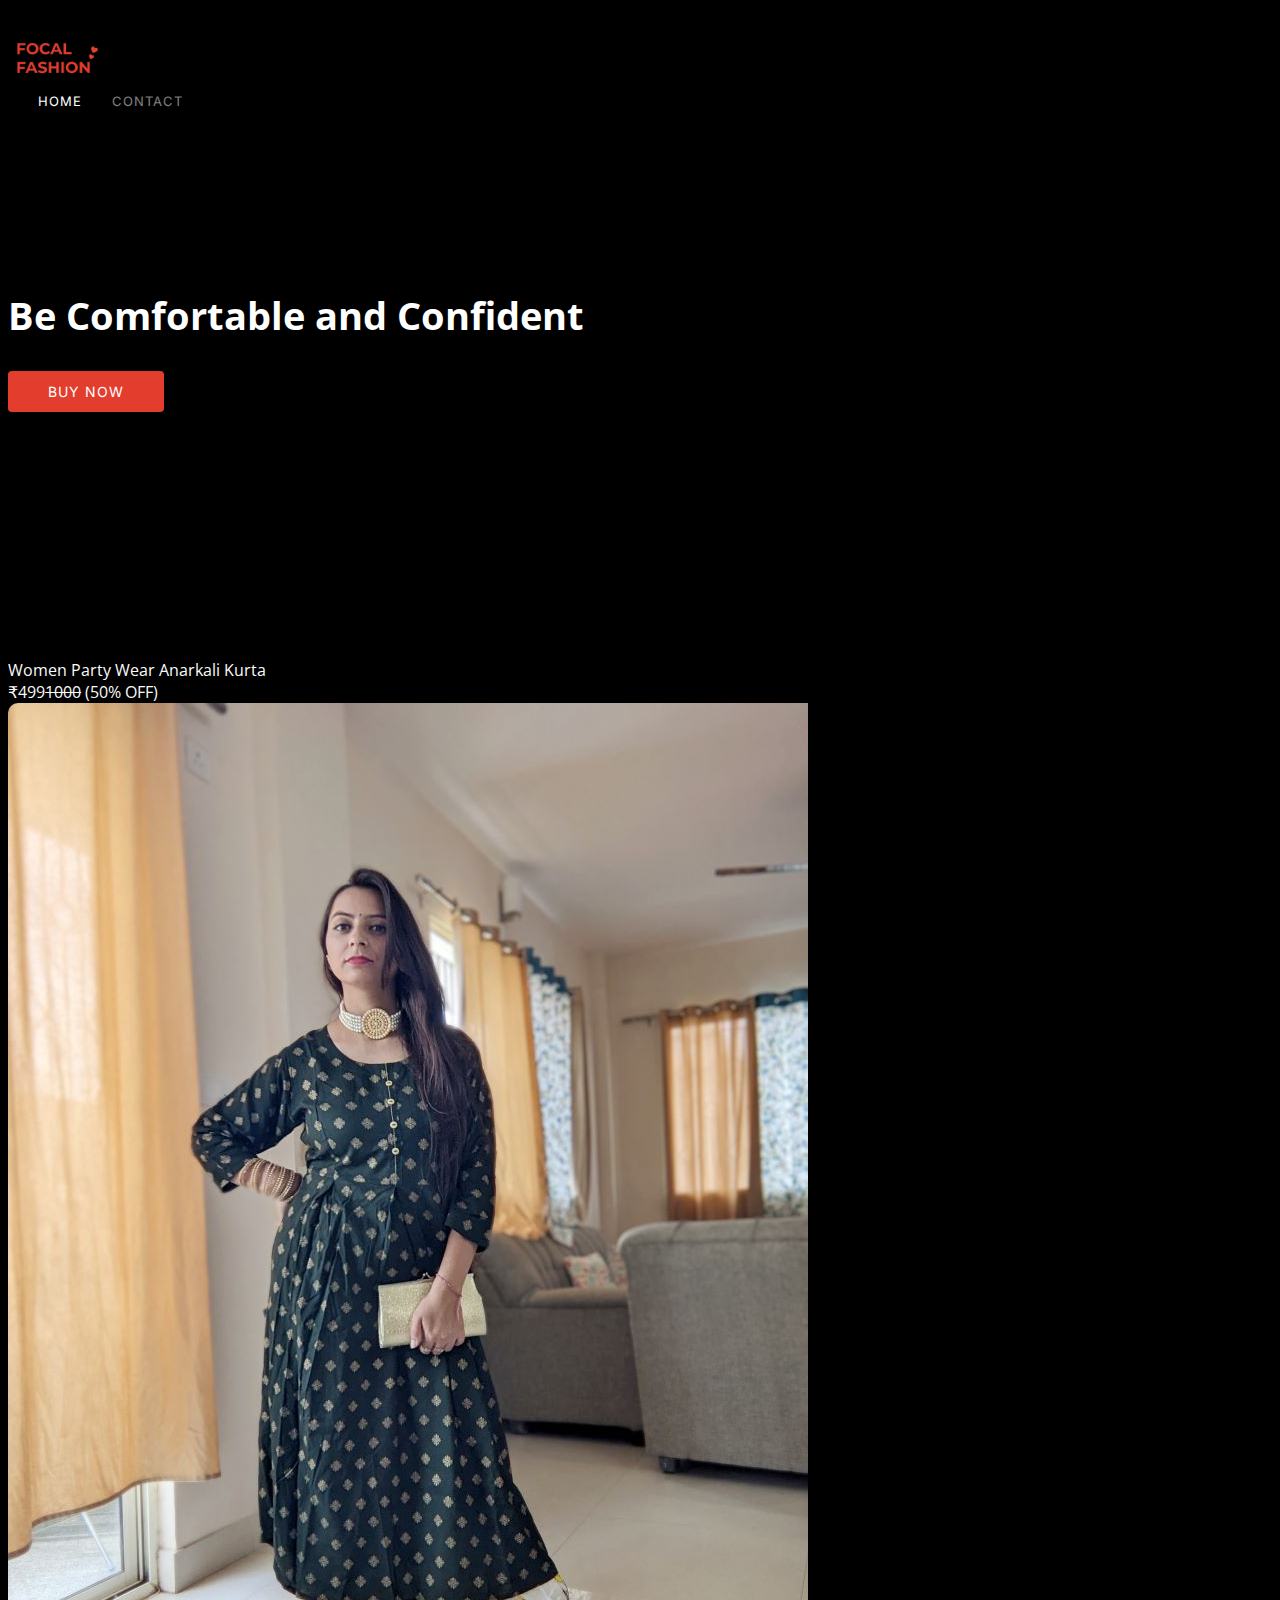
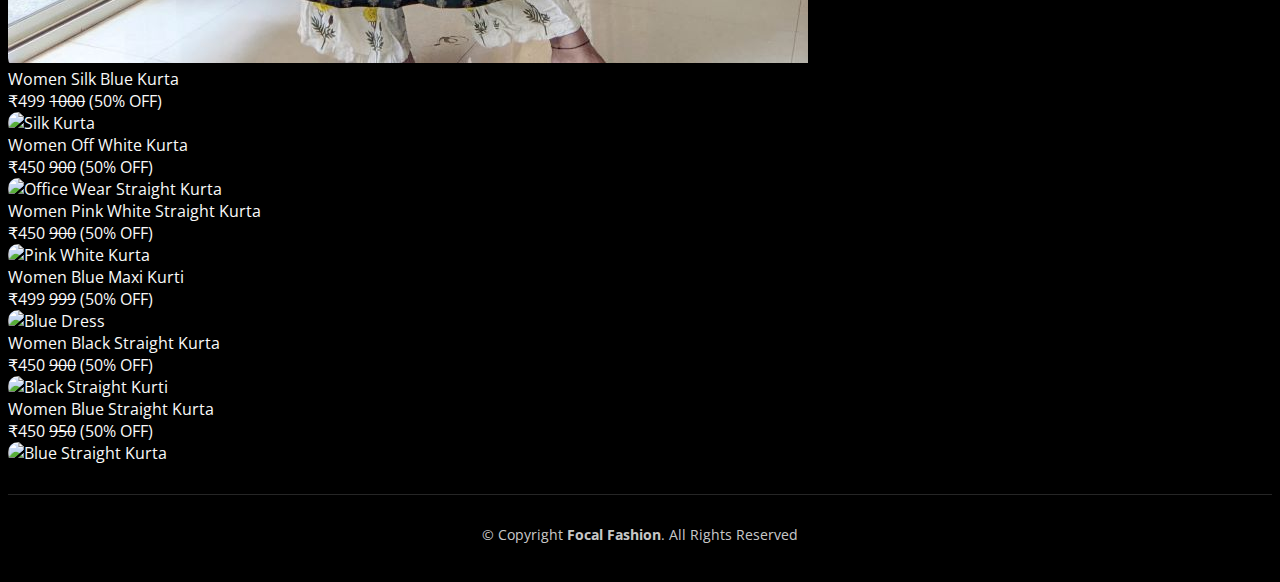
==== commit 876bf3bb: "Prices changed" ====
--- a/index.html
+++ b/index.html
@@ -133,7 +133,7 @@
 
             <div>
               <h>Women Party Wear Anarkali Kurta</h><br>
-              ₹525 <strike>1025</strike> (50% OFF)
+              ₹499<strike>1000</strike> (50% OFF)
                               </div>
 
             <div class="gallery-item h-100">
@@ -148,7 +148,7 @@
 
             <div>
               <h>Women Silk Blue Kurta</h><br>
-              ₹525 <strike>1025</strike> (50% OFF)
+              ₹499 <strike>1000</strike> (50% OFF)
               
                               </div>
             <div class="gallery-item h-100">
@@ -164,7 +164,7 @@
           <div class="col-xl-3 col-lg-4 col-md-6">
             <div>
               <h>Women Off White Kurta</h><br>
-              ₹499 <strike>899</strike> (40% OFF)
+              ₹450 <strike>900</strike> (50% OFF)
               
                               </div>
             <div class="gallery-item h-100">
@@ -178,7 +178,7 @@
           <div class="col-xl-3 col-lg-4 col-md-6">
             <div>
               <h>Women Pink White Straight Kurta</h><br>
-              ₹499 <strike>999</strike> (50% OFF)
+              ₹450 <strike>900</strike> (50% OFF)
               
                               </div>
             <div class="gallery-item h-100">
@@ -195,7 +195,7 @@
           <div class="col-xl-3 col-lg-4 col-md-6">
             <div>
               <h>Women Blue Maxi Kurti</h><br>
-              ₹550 <strike>1099</strike> (46% OFF)
+              ₹499 <strike>999</strike> (50% OFF)
               
                               </div>
             <div class="gallery-item h-100">
@@ -209,7 +209,7 @@
           <div class="col-xl-3 col-lg-4 col-md-6">
             <div>
               <h>Women Black Straight  Kurta</h><br>
-              ₹499 <strike>999</strike> (50% OFF)
+              ₹450 <strike>900</strike> (50% OFF)
               
                               </div>
             <div class="gallery-item h-100">
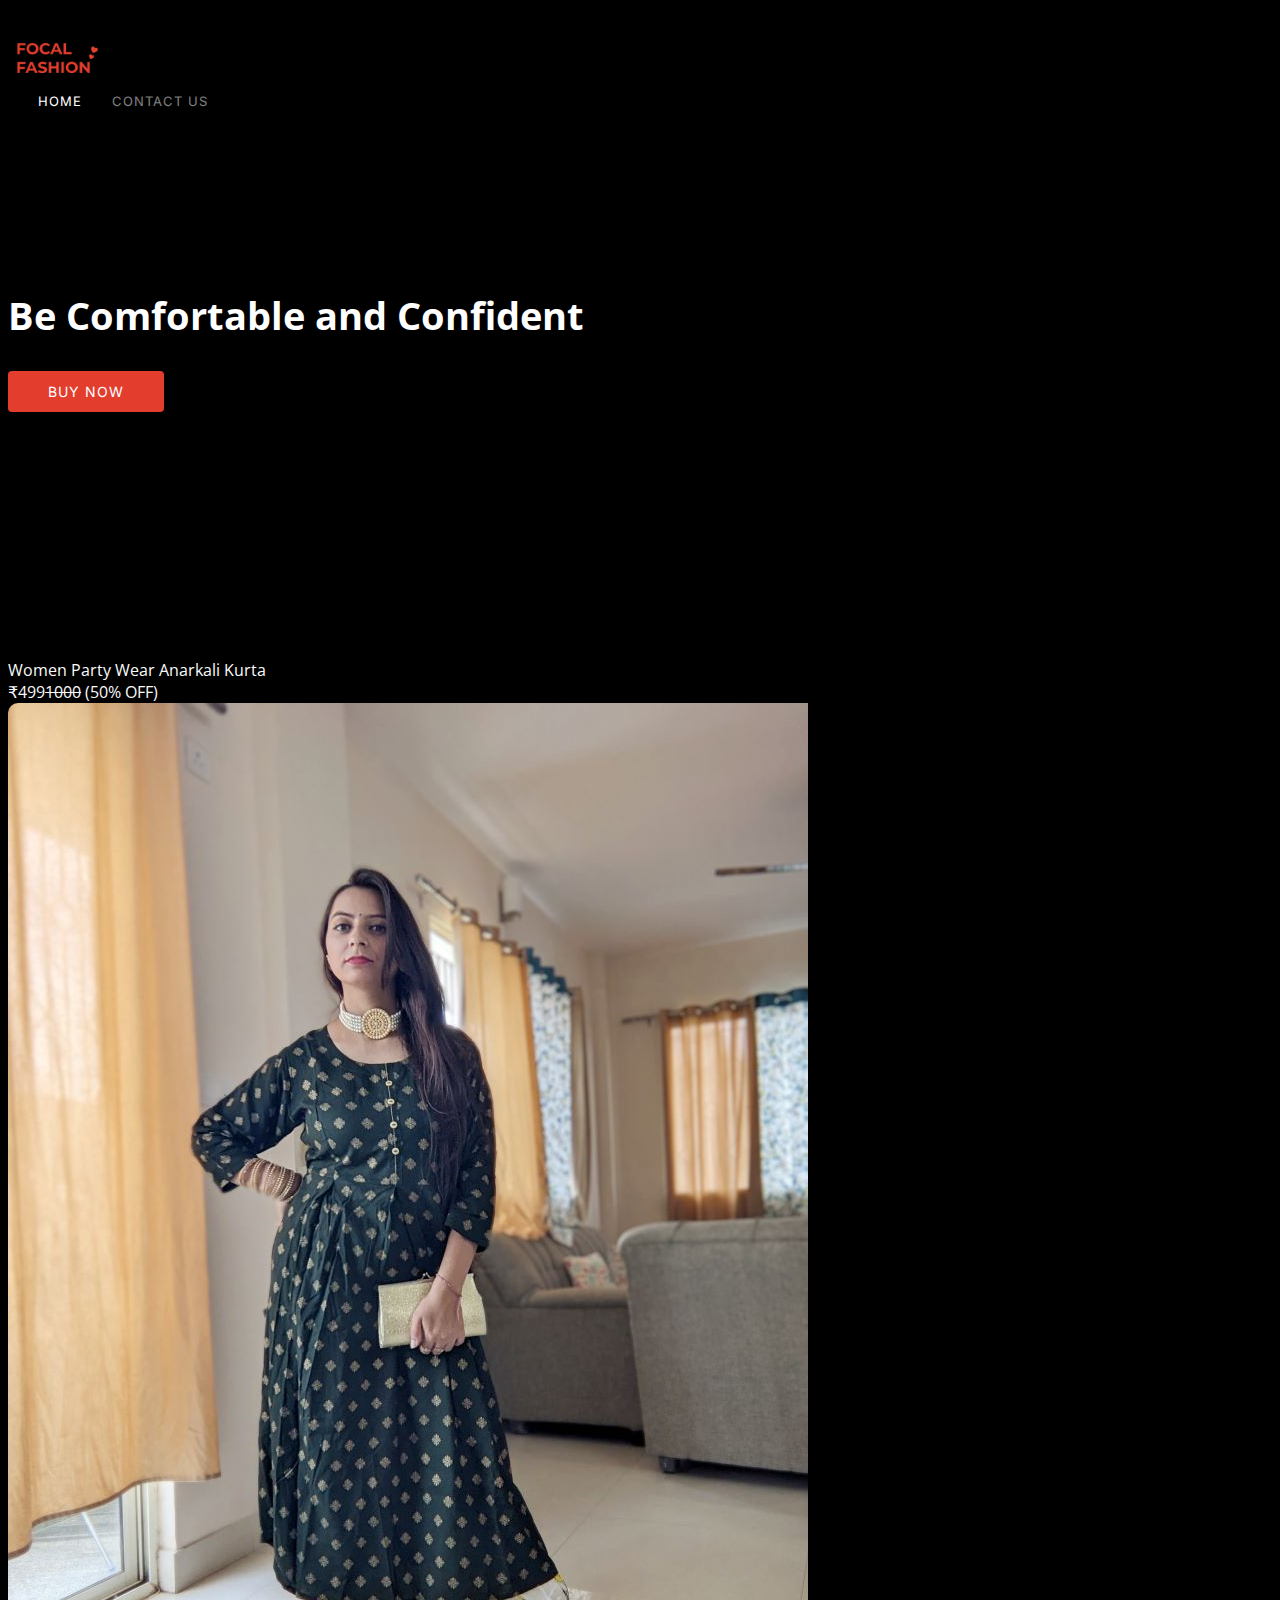
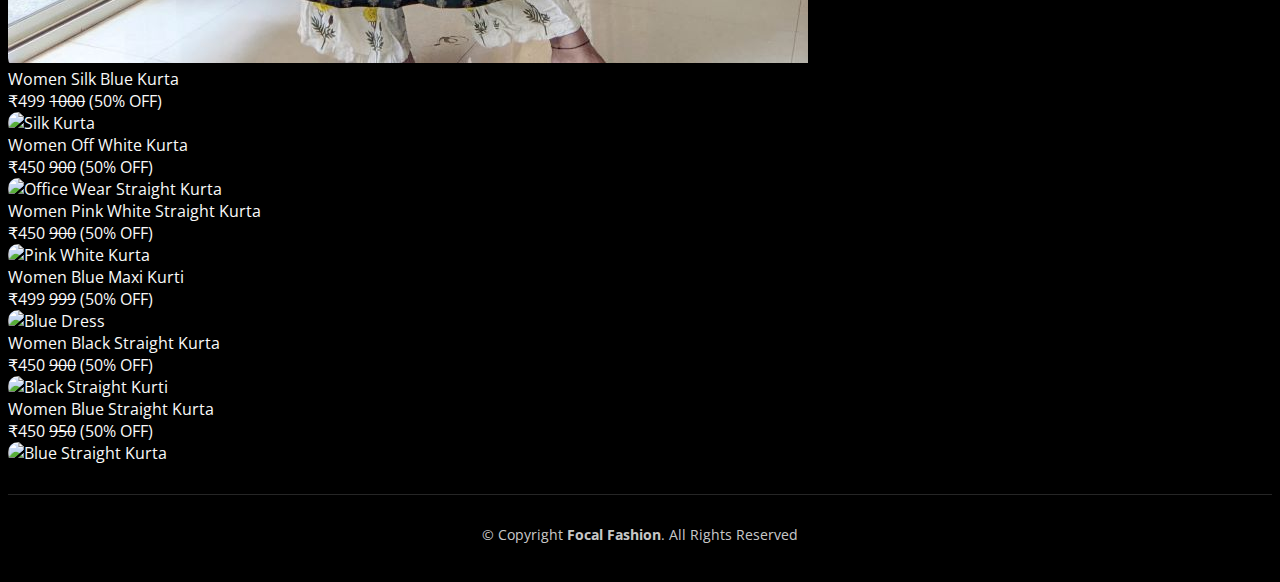
==== commit f263d627: "changed contact title" ====
--- a/index.html
+++ b/index.html
@@ -92,7 +92,7 @@
             <li><a href="services.html">Services</a></li>
           </li>-->
         
-          <li><a href="contact.html">Contact</a></li>
+          <li><a href="contact.html">Contact Us</a></li>
         </ul>
       </nav><!-- .navbar -->
 
